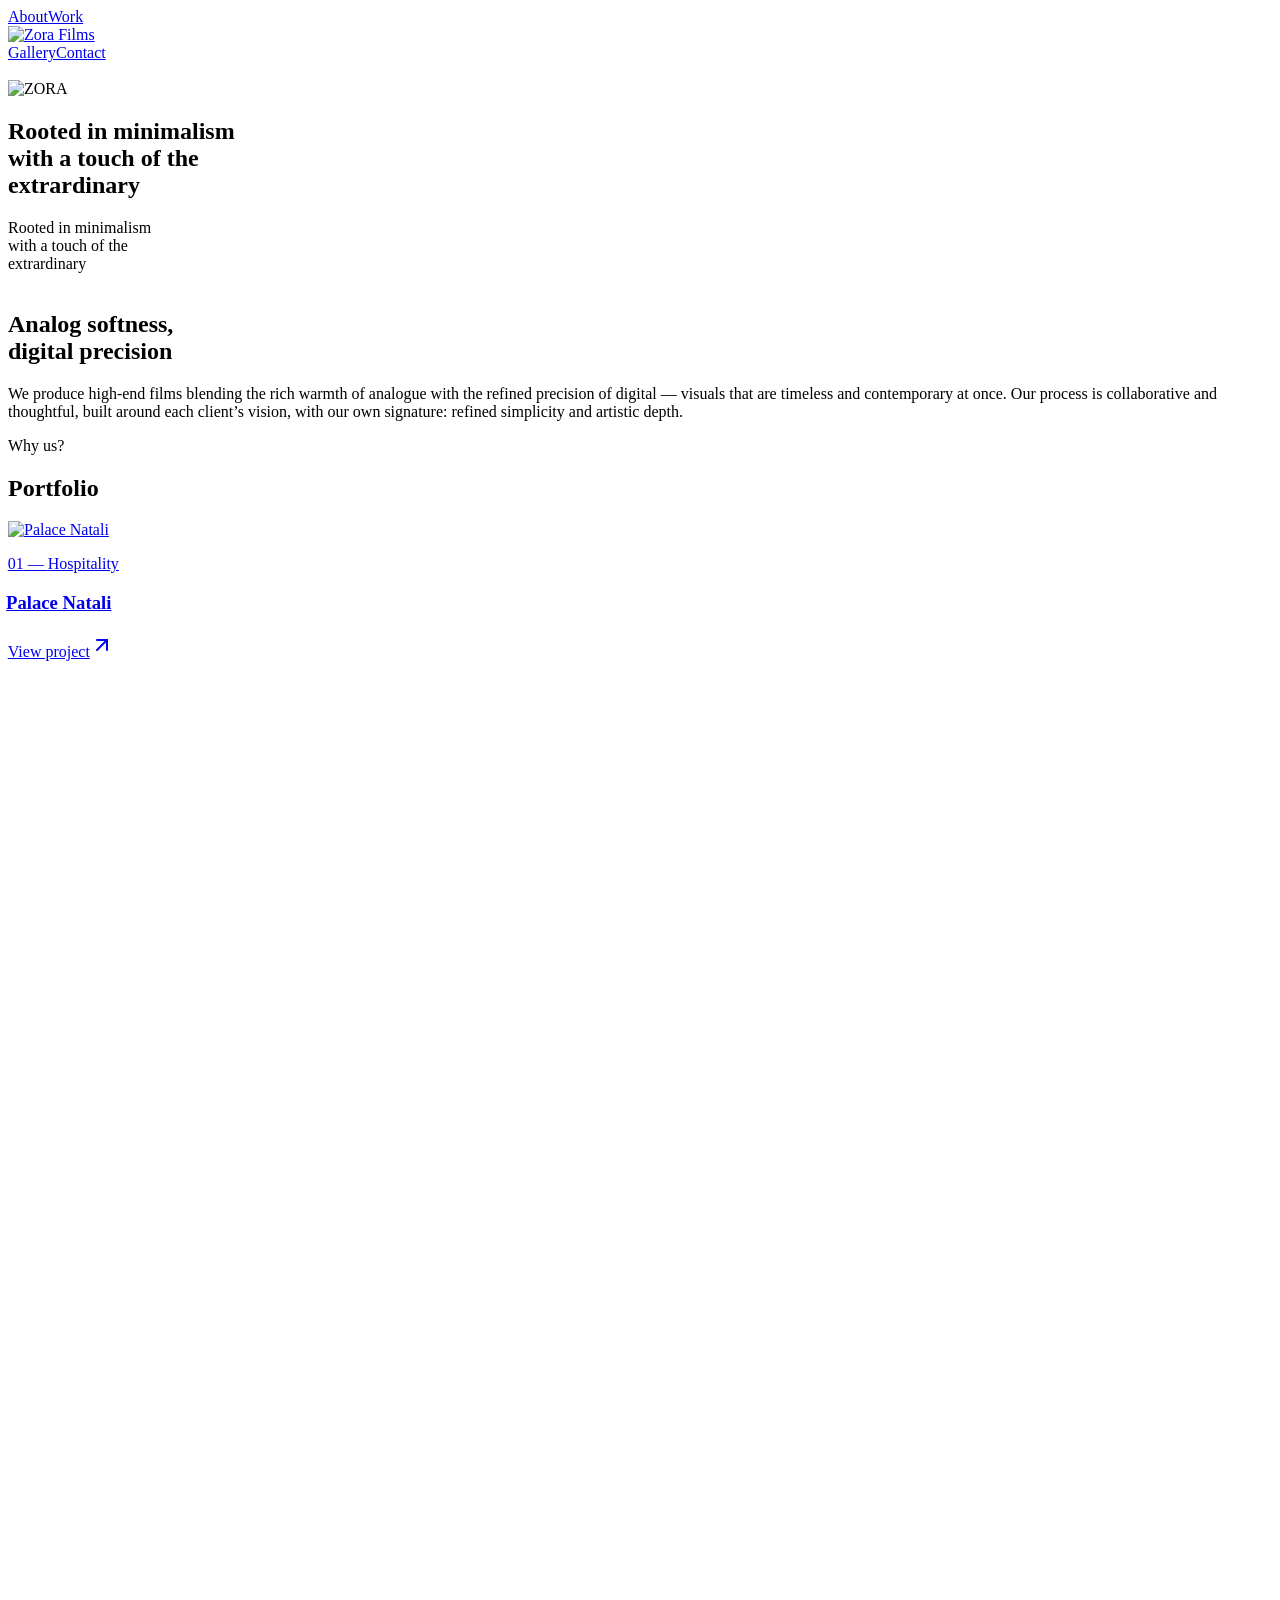
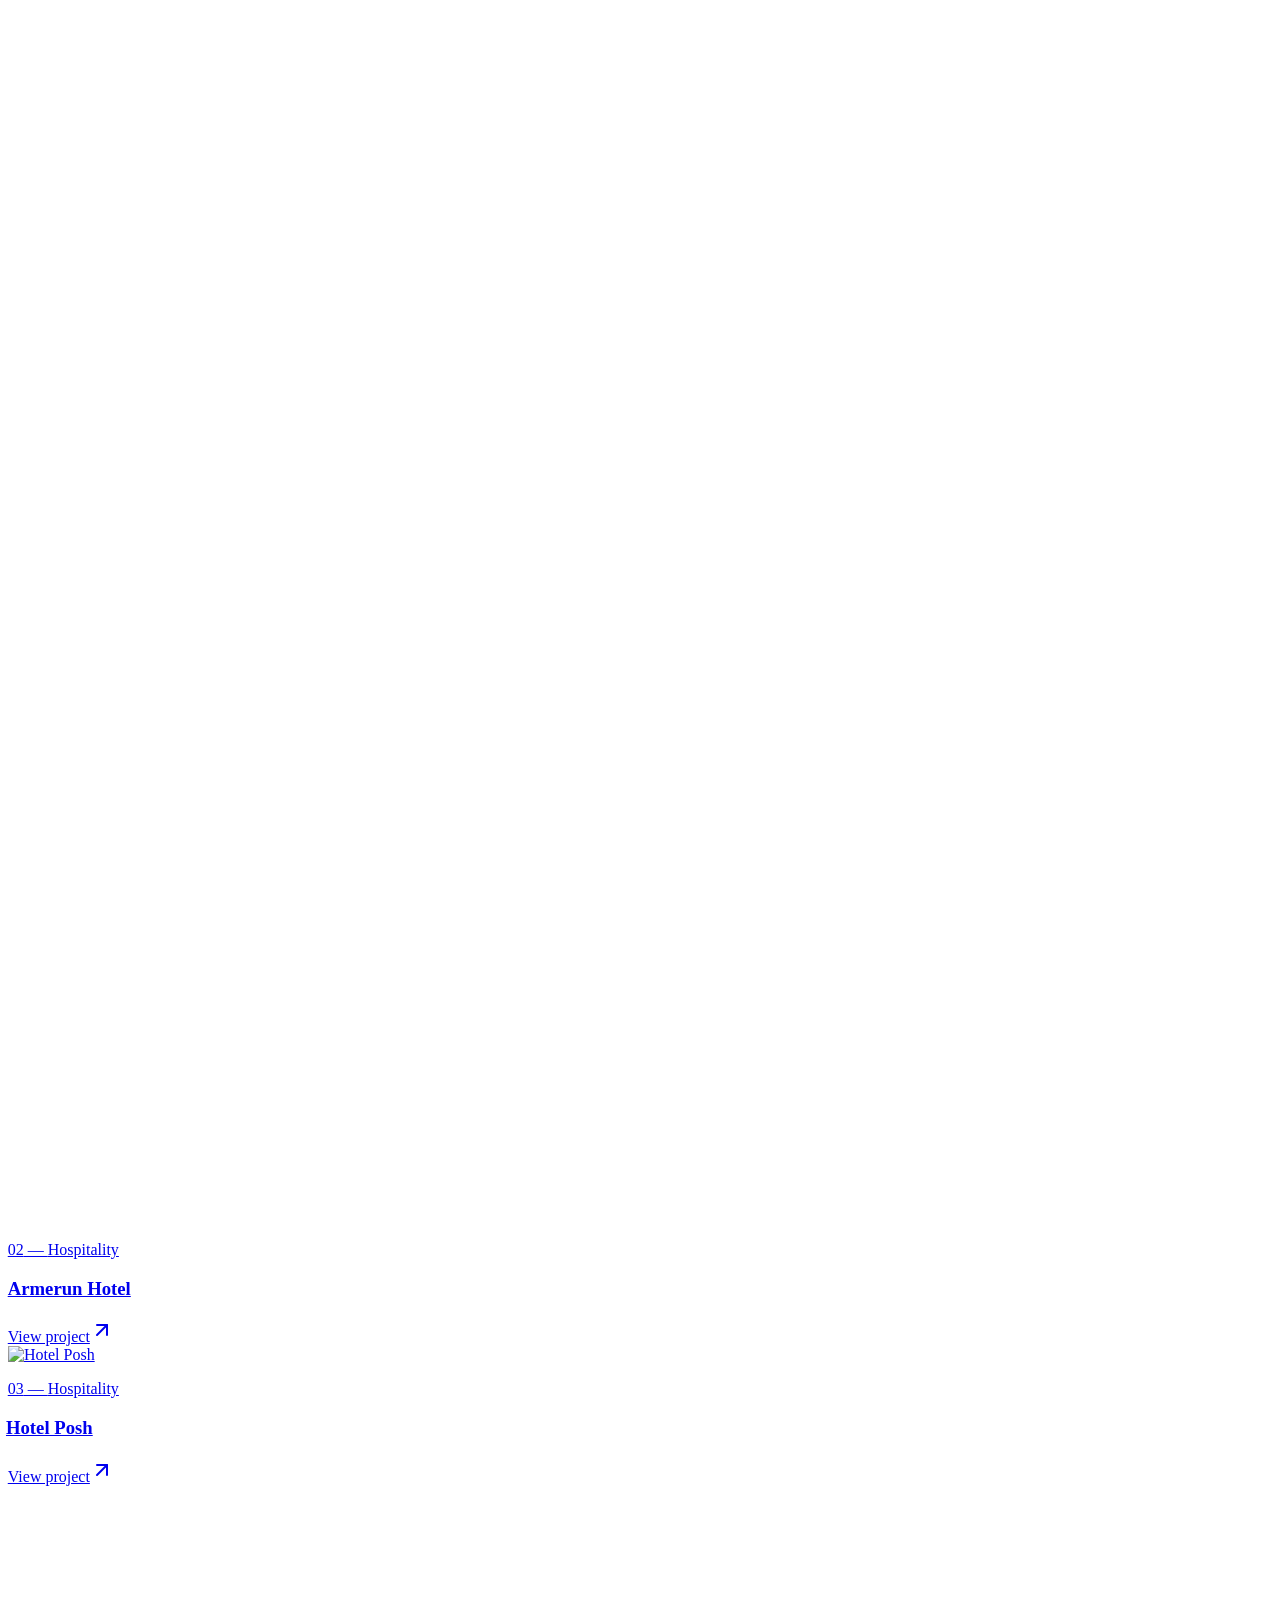
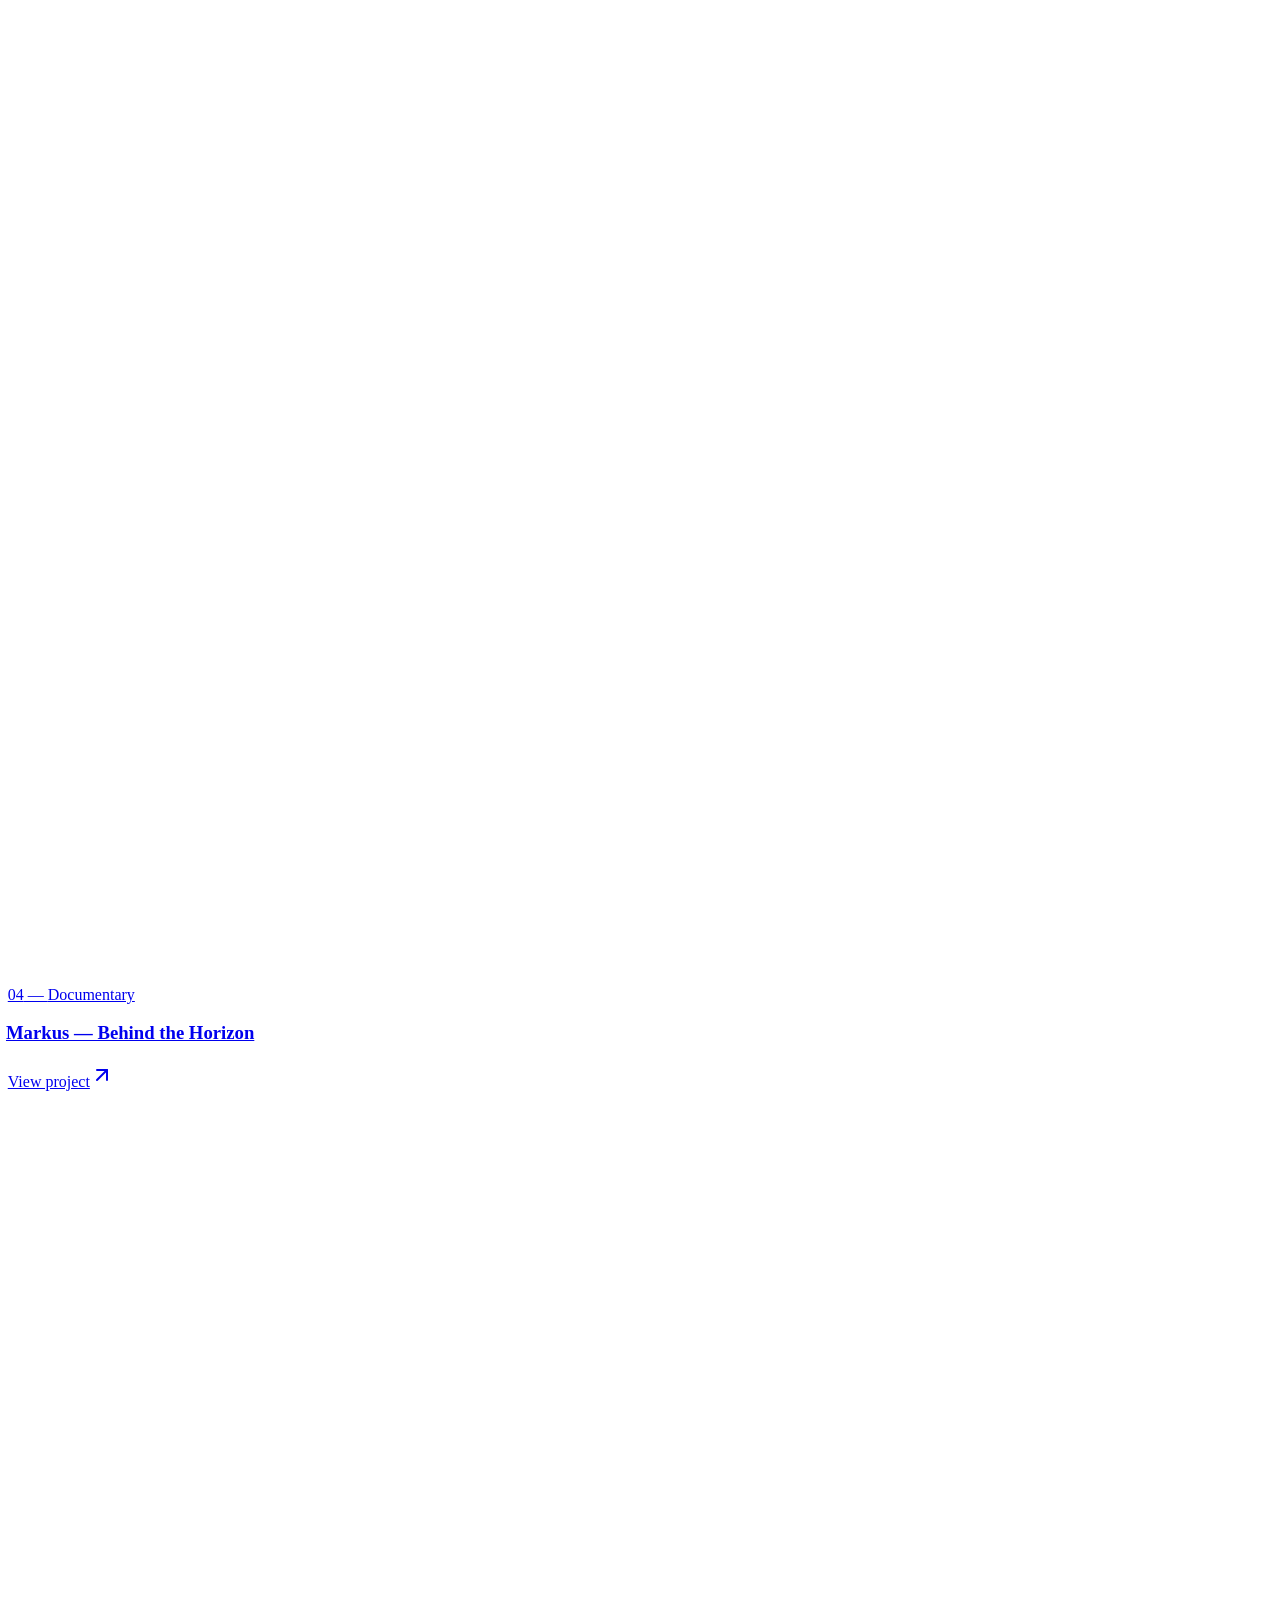
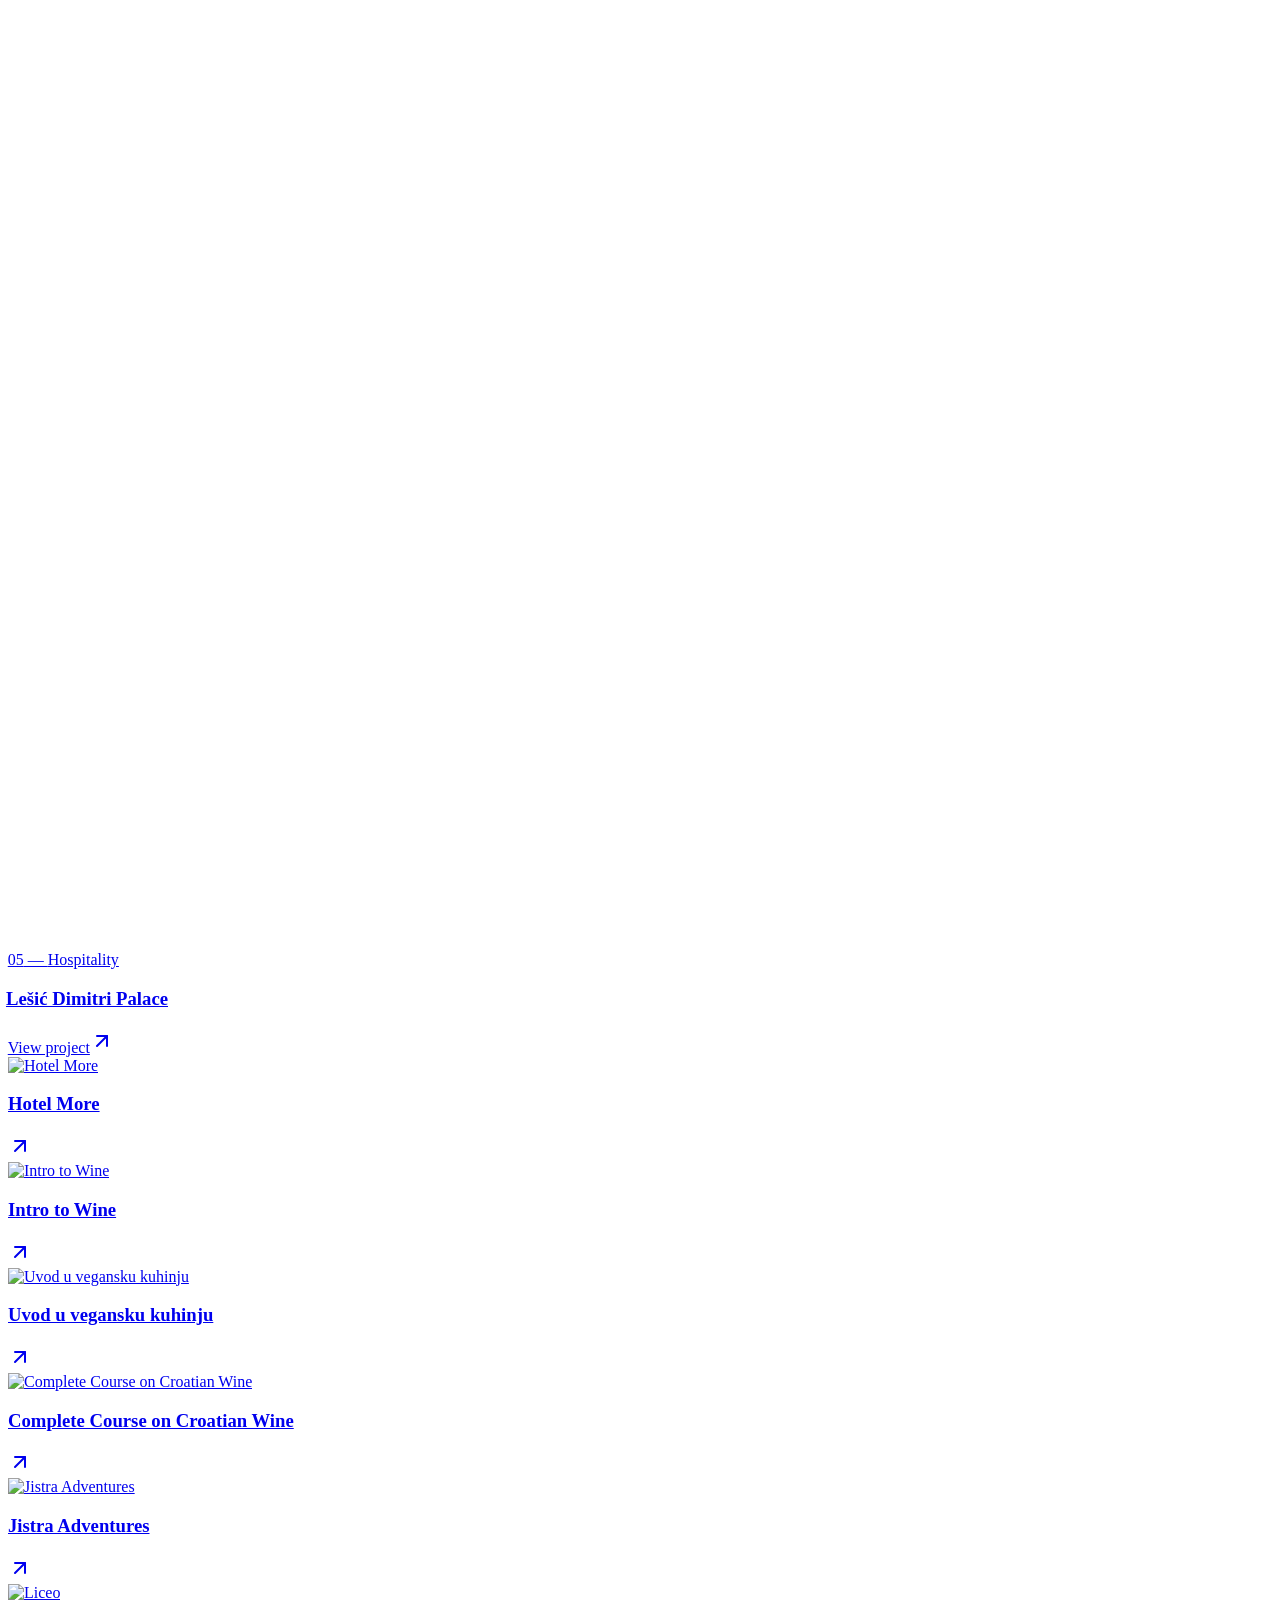
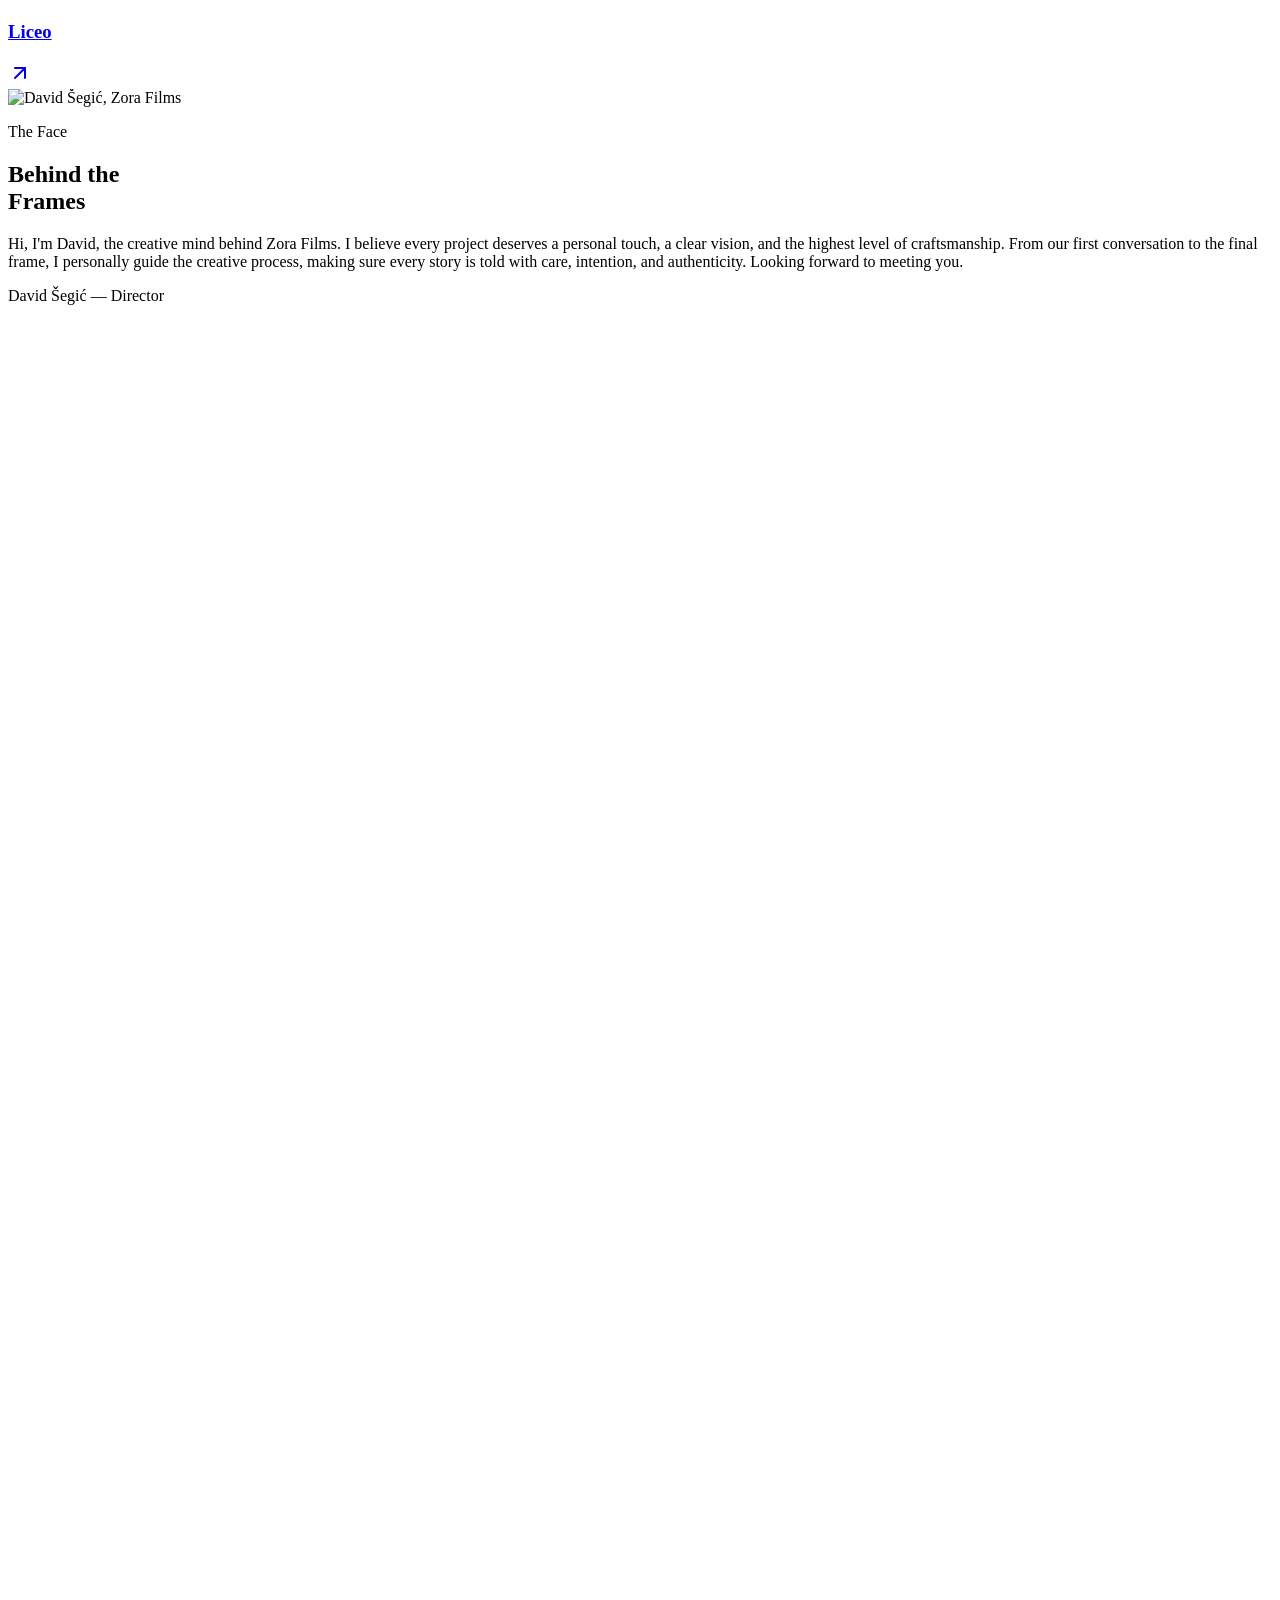
==== public/index.html @ 8804770e "MAIN" ====
<!DOCTYPE html><html lang="en"><head><meta charSet="utf-8"/><meta name="viewport" content="width=device-width, initial-scale=1"/><link rel="preload" as="image" href="/__l5e/assets-v1/043a28cd-4c72-42e9-9d73-1227f06fe8d5/zora-header-white.png"/><link rel="preload" as="image" href="/__l5e/assets-v1/429a0e44-cd0d-4f5f-a1b0-f53f8fec934a/zora_logo.png"/><link rel="preload" as="image" href="/__l5e/assets-v1/d5f3be77-84b1-49bc-a140-047409dc03a3/zora-watercolor-organic.png"/><link rel="preload" as="image" href="/__l5e/assets-v1/b4ca124b-dca1-4c44-96a6-bed1b2c7dffc/zora-full-sign-color.png"/><link rel="preload" as="image" href="/__l5e/assets-v1/1b7b2678-19f3-49d9-bbd4-470418a08f8d/zora-full-sign-black.png"/><link rel="preload" as="image" href="/__l5e/assets-v1/0b4d0078-1e69-4b12-aa4b-9fe11e3af1f7/zora-footer-logotype.png"/><link rel="stylesheet" href="/assets/zora-fonts-9325a51c7449a1f8.css" data-precedence="default"/><link rel="stylesheet" href="/assets/styles-DUf7Tyvo.css" data-precedence="default"/><title>Zora Films — Analog softness, digital precision</title><meta name="author" content="Zora Films"/><meta name="description" content="Author-led film production for hotels, brands and unique visions. Refined simplicity and artistic depth."/><meta property="og:title" content="Zora Films — Author-led film production"/><meta property="og:description" content="High-end films blending analogue warmth with digital precision."/><meta property="og:type" content="website"/><meta name="twitter:card" content="summary_large_image"/><link rel="modulepreload" href="/assets/index-DnWo84uR.js"/><link rel="modulepreload" href="/assets/routes-DuSrpqY9.js"/><link rel="modulepreload" href="/assets/button-BvkbmrgG.js"/><link rel="modulepreload" href="/assets/zora-watercolor-organic.png.asset-D_wmpNnC.js"/><link rel="modulepreload" href="/assets/optical-align-DhByIEUb.js"/><link rel="icon" href="/favicon.png" type="image/png"/><style id="zora-mobile-gallery-visibility">@media (max-width: 767px) {.site-header .header-nav a[href="/#gallery"] { display: block !important; visibility: visible !important; }}</style></head><body><!--$--><div class="first-build-page" style="--water-url:url(/__l5e/assets-v1/d5f3be77-84b1-49bc-a140-047409dc03a3/zora-watercolor-organic.png);--paper-url:url(/assets/cotton-paper-BUVxKyEt.jpg)"><header class="site-header header-clear "><nav class="header-nav"><div class="flex gap-5 md:gap-10"><a href="/#about" class="nav-label">About</a><a href="/#work" class="nav-label">Work</a></div><a aria-label="Zora Films home" class="justify-self-center active" href="/" data-status="active" aria-current="page"><img src="/__l5e/assets-v1/043a28cd-4c72-42e9-9d73-1227f06fe8d5/zora-header-white.png" alt="Zora Films" class="header-symbol"/></a><div class="flex justify-end gap-5 md:gap-10"><a href="/#gallery" class="nav-label">Gallery</a><a class="nav-label" href="/contact">Contact</a></div></nav></header><section class="showreel"><picture aria-hidden="true"><source media="(max-width: 767px)" srcSet="/__l5e/assets-v1/efc76c9b-03a4-467c-9652-3067902ce9ec/zora-showreel-mobile-poster.jpg"/><img src="/__l5e/assets-v1/2600952f-b972-4dc1-ab91-aef1c957e019/zora-showreel-poster.jpg" alt="" class="showreel-poster" fetchPriority="high"/></picture><div class="showreel-content fade-ui opacity-100"><img src="/__l5e/assets-v1/429a0e44-cd0d-4f5f-a1b0-f53f8fec934a/zora_logo.png" alt="ZORA" decoding="async"/></div></section><section class="statement"><div class="statement-copy"><h1 class="statement-title" aria-label="Rooted in minimalism with a touch of the extraordinary"><span>Rooted in minimalism</span><br/><span>with a touch of the</span><br/><span class="extraordinary">extra<span class="logo-letter" aria-hidden="true"><span class="statement-burst"><img src="/__l5e/assets-v1/d5f3be77-84b1-49bc-a140-047409dc03a3/zora-watercolor-organic.png" alt=""/></span><img class="logo-empty" src="/__l5e/assets-v1/043a28cd-4c72-42e9-9d73-1227f06fe8d5/zora-header-white.png" alt=""/><img class="logo-filled" src="/__l5e/assets-v1/b4ca124b-dca1-4c44-96a6-bed1b2c7dffc/zora-full-sign-color.png" alt=""/></span>rdinary</span></h1><div class="statement-title statement-light" aria-hidden="true"><span>Rooted in minimalism</span><br/><span>with a touch of the</span><br/><span class="extraordinary">extra<span class="logo-letter" aria-hidden="true"><span class="statement-burst"><img src="/__l5e/assets-v1/d5f3be77-84b1-49bc-a140-047409dc03a3/zora-watercolor-organic.png" alt=""/></span><img class="logo-empty" src="/__l5e/assets-v1/043a28cd-4c72-42e9-9d73-1227f06fe8d5/zora-header-white.png" alt=""/><img class="logo-filled" src="/__l5e/assets-v1/b4ca124b-dca1-4c44-96a6-bed1b2c7dffc/zora-full-sign-color.png" alt=""/></span>rdinary</span></div></div></section><section id="about" class="intro-section" data-water-section="true" data-wipe-up="true"><div class="intro-splatter-layer" aria-hidden="true"><img class="intro-portfolio-splatter" src="/__l5e/assets-v1/d5f3be77-84b1-49bc-a140-047409dc03a3/zora-watercolor-organic.png" alt=""/></div><div class="section-shell intro section-space"><div data-visible="false" class="reveal " style="transition-delay:0ms"><h2 class="section-title water-text" data-water-text="true">Analog softness,<br/>digital precision</h2></div><div data-visible="false" class="reveal " style="transition-delay:100ms"><p class="prose-zora water-text" data-water-text="true">We produce high-end films blending the rich warmth of analogue with the refined precision of digital — visuals that are timeless and contemporary at once. Our process is collaborative and thoughtful, built around each client’s vision, with our own signature: refined simplicity and artistic depth.</p></div></div></section><section id="work" class="section-shell section-space"><div data-visible="false" class="reveal mb-24 text-center" style="transition-delay:0ms"><div class="title-pair"><p class="title-pair-small">Why us?</p><h2 class="title-pair-large">Portfolio</h2></div></div><div class="featured-work"><div data-visible="false" class="reveal " style="transition-delay:0ms"><a class="featured-project group " href="/work/palace-natali"><div class="work-image"><img alt="Palace Natali" loading="lazy" src="/__l5e/assets-v1/b387fcca-a379-4a08-b367-2b39bf411ffd/cover-natali.jpg" decoding="async"/></div><div class="featured-caption"><p class="eyebrow" style="margin-left:-0.016em">01<!-- --> — <!-- -->Hospitality</p><h3 class="display mt-4 project-title" style="margin-left:-0.109em">Palace Natali</h3><span class="eyebrow mt-6 inline-flex items-center gap-3" style="margin-left:-0.016em">View project<svg xmlns="http://www.w3.org/2000/svg" width="24" height="24" viewBox="0 0 24 24" fill="none" stroke="currentColor" stroke-width="2" stroke-linecap="round" stroke-linejoin="round" class="lucide lucide-arrow-up-right h-4 w-4" aria-hidden="true"><path d="M7 7h10v10"></path><path d="M7 17 17 7"></path></svg></span></div></a></div><div data-visible="false" class="reveal " style="transition-delay:0ms"><a class="featured-project group featured-project-reverse" href="/work/armerun"><div class="work-image"><img alt="Armerun Hotel" loading="lazy" src="/__l5e/assets-v1/1cc4d6b3-b0eb-45bc-b8f2-2022986530f1/armerun-thumb.jpg" srcSet="/__l5e/assets-v1/e4dce9fc-7d58-4724-b530-c06661a18c85/armerun-thumb-640.webp 640w, /__l5e/assets-v1/299a5e42-2daf-4526-967f-cf7df6f4fb70/armerun-thumb-1280.webp 1280w, /__l5e/assets-v1/1cc4d6b3-b0eb-45bc-b8f2-2022986530f1/armerun-thumb.jpg 3840w" sizes="(max-width: 767px) calc(100vw - 48px), (max-width: 1500px) 62vw, 870px" width="3840" height="2160" decoding="async"/></div><div class="featured-caption"><p class="eyebrow" style="margin-left:-0.016em">02<!-- --> — <!-- -->Hospitality</p><h3 class="display mt-4 project-title" style="margin-left:-0.016em">Armerun Hotel</h3><span class="eyebrow mt-6 inline-flex items-center gap-3" style="margin-left:-0.016em">View project<svg xmlns="http://www.w3.org/2000/svg" width="24" height="24" viewBox="0 0 24 24" fill="none" stroke="currentColor" stroke-width="2" stroke-linecap="round" stroke-linejoin="round" class="lucide lucide-arrow-up-right h-4 w-4" aria-hidden="true"><path d="M7 7h10v10"></path><path d="M7 17 17 7"></path></svg></span></div></a></div><div data-visible="false" class="reveal " style="transition-delay:0ms"><a class="featured-project group " href="/work/hotel-posh"><div class="work-image"><img alt="Hotel Posh" loading="lazy" src="/__l5e/assets-v1/728d92a5-6208-4b9a-a335-fe17fc0fcaec/cover-posh.jpg" decoding="async"/></div><div class="featured-caption"><p class="eyebrow" style="margin-left:-0.016em">03<!-- --> — <!-- -->Hospitality</p><h3 class="display mt-4 project-title" style="margin-left:-0.109em">Hotel Posh</h3><span class="eyebrow mt-6 inline-flex items-center gap-3" style="margin-left:-0.016em">View project<svg xmlns="http://www.w3.org/2000/svg" width="24" height="24" viewBox="0 0 24 24" fill="none" stroke="currentColor" stroke-width="2" stroke-linecap="round" stroke-linejoin="round" class="lucide lucide-arrow-up-right h-4 w-4" aria-hidden="true"><path d="M7 7h10v10"></path><path d="M7 17 17 7"></path></svg></span></div></a></div><div data-visible="false" class="reveal " style="transition-delay:0ms"><a class="featured-project group featured-project-reverse" href="/work/markus-behind-the-horizon"><div class="work-image"><img alt="Markus — Behind the Horizon" loading="lazy" src="/__l5e/assets-v1/fdf5b8c7-65d6-4c8d-9264-3f5e69af89fe/cover-markus.jpg" srcSet="/__l5e/assets-v1/2af76234-0e44-4d01-a24a-daed9f02da7b/cover-markus-640.webp 640w, /__l5e/assets-v1/fdf5b8c7-65d6-4c8d-9264-3f5e69af89fe/cover-markus.jpg 1920w" sizes="(max-width: 767px) calc(100vw - 48px), (max-width: 1500px) 62vw, 870px" width="1920" height="1080" decoding="async"/></div><div class="featured-caption"><p class="eyebrow" style="margin-left:-0.016em">04<!-- --> — <!-- -->Documentary</p><h3 class="display mt-4 project-title" style="margin-left:-0.109em">Markus — Behind the Horizon</h3><span class="eyebrow mt-6 inline-flex items-center gap-3" style="margin-left:-0.016em">View project<svg xmlns="http://www.w3.org/2000/svg" width="24" height="24" viewBox="0 0 24 24" fill="none" stroke="currentColor" stroke-width="2" stroke-linecap="round" stroke-linejoin="round" class="lucide lucide-arrow-up-right h-4 w-4" aria-hidden="true"><path d="M7 7h10v10"></path><path d="M7 17 17 7"></path></svg></span></div></a></div><div data-visible="false" class="reveal " style="transition-delay:0ms"><a class="featured-project group " href="/work/lesic-dimitri-palace"><div class="work-image"><img alt="Lešić Dimitri Palace" loading="lazy" src="/__l5e/assets-v1/067447d0-dc63-4c6f-81f6-013d8174eba2/ld-palace-thumb.jpg" srcSet="/__l5e/assets-v1/5dce8047-d11d-4dec-9cd6-ed68cdda4c6a/ld-palace-thumb-640.webp 640w, /__l5e/assets-v1/067447d0-dc63-4c6f-81f6-013d8174eba2/ld-palace-thumb.jpg 2560w" sizes="(max-width: 767px) calc(100vw - 48px), (max-width: 1500px) 62vw, 870px" width="2560" height="1440" decoding="async"/></div><div class="featured-caption"><p class="eyebrow" style="margin-left:-0.016em">05<!-- --> — <!-- -->Hospitality</p><h3 class="display mt-4 project-title" style="margin-left:-0.109em">Lešić Dimitri Palace</h3><span class="eyebrow mt-6 inline-flex items-center gap-3" style="margin-left:-0.016em">View project<svg xmlns="http://www.w3.org/2000/svg" width="24" height="24" viewBox="0 0 24 24" fill="none" stroke="currentColor" stroke-width="2" stroke-linecap="round" stroke-linejoin="round" class="lucide lucide-arrow-up-right h-4 w-4" aria-hidden="true"><path d="M7 7h10v10"></path><path d="M7 17 17 7"></path></svg></span></div></a></div></div><div class="remaining-work"><div class="film-carousel" role="region" tabindex="0" aria-label="Remaining films"><div class="film-track"><div class="work-slide"><a class="remaining-project" href="/work/hotel-more"><div class="work-image"><img alt="Hotel More" loading="lazy" src="/__l5e/assets-v1/46de3e6b-f15c-42de-ba0e-f14affb6cc58/cover-more.jpg" decoding="async"/></div><div class="work-caption"><h3 class="display">Hotel More</h3><svg xmlns="http://www.w3.org/2000/svg" width="24" height="24" viewBox="0 0 24 24" fill="none" stroke="currentColor" stroke-width="2" stroke-linecap="round" stroke-linejoin="round" class="lucide lucide-arrow-up-right h-4 w-4" aria-hidden="true"><path d="M7 7h10v10"></path><path d="M7 17 17 7"></path></svg></div></a></div><div class="work-slide"><a class="remaining-project" href="/work/intro-to-wine"><div class="work-image"><img alt="Intro to Wine" loading="lazy" src="/__l5e/assets-v1/70cbcfab-1ff3-4c7a-bd65-cc6a66d000a8/cover-intro-wine.jpg" decoding="async"/></div><div class="work-caption"><h3 class="display">Intro to Wine</h3><svg xmlns="http://www.w3.org/2000/svg" width="24" height="24" viewBox="0 0 24 24" fill="none" stroke="currentColor" stroke-width="2" stroke-linecap="round" stroke-linejoin="round" class="lucide lucide-arrow-up-right h-4 w-4" aria-hidden="true"><path d="M7 7h10v10"></path><path d="M7 17 17 7"></path></svg></div></a></div><div class="work-slide"><a class="remaining-project" href="/work/vegan-kitchen"><div class="work-image"><img alt="Uvod u vegansku kuhinju" loading="lazy" src="/__l5e/assets-v1/1258959a-a757-4cd9-a2d6-49d9dea20948/cover-vegan.jpg" srcSet="/__l5e/assets-v1/d398e90d-5169-4db9-be8d-39cd096801ee/cover-vegan-640.webp 640w, /__l5e/assets-v1/1258959a-a757-4cd9-a2d6-49d9dea20948/cover-vegan.jpg 1920w" sizes="(max-width: 767px) 82vw, (max-width: 1500px) 31vw, 460px" width="1920" height="1080" decoding="async"/></div><div class="work-caption"><h3 class="display">Uvod u vegansku kuhinju</h3><svg xmlns="http://www.w3.org/2000/svg" width="24" height="24" viewBox="0 0 24 24" fill="none" stroke="currentColor" stroke-width="2" stroke-linecap="round" stroke-linejoin="round" class="lucide lucide-arrow-up-right h-4 w-4" aria-hidden="true"><path d="M7 7h10v10"></path><path d="M7 17 17 7"></path></svg></div></a></div><div class="work-slide"><a class="remaining-project" href="/work/croatian-wine"><div class="work-image"><img alt="Complete Course on Croatian Wine" loading="lazy" src="/__l5e/assets-v1/95ac1af5-e624-4cb0-9418-108d2dd94df0/cover-croatian-wine.jpg" decoding="async"/></div><div class="work-caption"><h3 class="display">Complete Course on Croatian Wine</h3><svg xmlns="http://www.w3.org/2000/svg" width="24" height="24" viewBox="0 0 24 24" fill="none" stroke="currentColor" stroke-width="2" stroke-linecap="round" stroke-linejoin="round" class="lucide lucide-arrow-up-right h-4 w-4" aria-hidden="true"><path d="M7 7h10v10"></path><path d="M7 17 17 7"></path></svg></div></a></div><div class="work-slide"><a class="remaining-project" href="/work/jistra-adventures"><div class="work-image"><img alt="Jistra Adventures" loading="lazy" src="/__l5e/assets-v1/47a23c2c-3368-4e97-9384-7cc193b06402/cover-jistra.jpg" decoding="async"/></div><div class="work-caption"><h3 class="display">Jistra Adventures</h3><svg xmlns="http://www.w3.org/2000/svg" width="24" height="24" viewBox="0 0 24 24" fill="none" stroke="currentColor" stroke-width="2" stroke-linecap="round" stroke-linejoin="round" class="lucide lucide-arrow-up-right h-4 w-4" aria-hidden="true"><path d="M7 7h10v10"></path><path d="M7 17 17 7"></path></svg></div></a></div><div class="work-slide"><a class="remaining-project" href="/work/liceo"><div class="work-image"><img alt="Liceo" loading="lazy" src="/__l5e/assets-v1/ec530a08-8698-4aa8-a055-38944abbd037/cover-liceo.jpg" srcSet="/__l5e/assets-v1/3a289c61-d6e9-49f3-ba3a-119a8408e5c6/cover-liceo-640.webp 640w, /__l5e/assets-v1/ec530a08-8698-4aa8-a055-38944abbd037/cover-liceo.jpg 3840w" sizes="(max-width: 767px) 82vw, (max-width: 1500px) 31vw, 460px" width="3840" height="2160" decoding="async"/></div><div class="work-caption"><h3 class="display">Liceo</h3><svg xmlns="http://www.w3.org/2000/svg" width="24" height="24" viewBox="0 0 24 24" fill="none" stroke="currentColor" stroke-width="2" stroke-linecap="round" stroke-linejoin="round" class="lucide lucide-arrow-up-right h-4 w-4" aria-hidden="true"><path d="M7 7h10v10"></path><path d="M7 17 17 7"></path></svg></div></a></div></div></div></div></section><section id="team" class="section-shell team section-space"><div data-visible="false" class="reveal " style="transition-delay:0ms"><div class="team-photo-crop"><img alt="David Šegić, Zora Films" class="team-photo" loading="lazy" src="/__l5e/assets-v1/bcedef21-09ef-4280-b01b-ca425b43ff06/david-segic-profile.jpg" decoding="async"/></div></div><div data-visible="false" class="reveal " style="transition-delay:0ms"><div class="title-pair team-title-pair team-face-pair"><p class="title-pair-small">The Face</p><h2 class="title-pair-large">Behind the<br/>Frames</h2></div><p class="prose-zora">Hi, I&#x27;m David, the creative mind behind Zora Films. I believe every project deserves a personal touch, a clear vision, and the highest level of craftsmanship. From our first conversation to the final frame, I personally guide the creative process, making sure every story is told with care, intention, and authenticity. Looking forward to meeting you.</p><p class="eyebrow team-signature">David Šegić — Director</p></div></section><section id="gallery" class="gallery-section"><div class="mobile-clip-gallery"><div class="mosaic clip-mosaic"><div class="mosaic-cell"><video poster="/__l5e/assets-v1/ac163cd5-e7ec-464d-abb0-d924ad6a49cb/gallery-night-picnic.jpg" aria-label="night picnic" autoPlay="" muted="" loop="" playsInline="" preload="none" width="1280" height="720"></video></div><div class="mosaic-cell"><video poster="/__l5e/assets-v1/67432d0c-84f0-4dbf-9de8-a59614f3ea55/gallery-wine-bottle.jpg" aria-label="wine bottle" autoPlay="" muted="" loop="" playsInline="" preload="none" width="1280" height="720"></video></div><div class="mosaic-cell"><video poster="/__l5e/assets-v1/f8581bc7-af13-4962-b9eb-42e934374013/gallery-bar-pour.jpg" aria-label="bar pour" autoPlay="" muted="" loop="" playsInline="" preload="none" width="1280" height="720"></video></div><div class="mosaic-cell"><video poster="/__l5e/assets-v1/8082dd62-d868-44ff-9d7b-bc5fd32ef941/gallery-curtains.jpg" aria-label="curtains" autoPlay="" muted="" loop="" playsInline="" preload="none" width="1280" height="720"></video></div><div class="mosaic-cell"><video poster="/__l5e/assets-v1/e37185f7-a942-4364-b9ea-3d0c0378d9b0/gallery-bed-rest.jpg" aria-label="bed rest" autoPlay="" muted="" loop="" playsInline="" preload="none" width="1280" height="720"></video></div><div class="mosaic-cell"><video poster="/__l5e/assets-v1/336b7b8e-cfb4-4675-89e4-d079ed08ab05/gallery-posh-terrace.jpg" aria-label="posh terrace" autoPlay="" muted="" loop="" playsInline="" preload="none" width="1280" height="720"></video></div><div class="mosaic-cell"><video poster="/__l5e/assets-v1/c39c965d-77a8-4987-8ab1-b6ddbcc47c48/gallery-breakfast.jpg" aria-label="breakfast" autoPlay="" muted="" loop="" playsInline="" preload="none" width="1280" height="720"></video></div><div class="mosaic-cell"><video poster="/__l5e/assets-v1/6dda1c78-cdbd-41ae-81f4-cb7972623c2d/gallery-aerial-boat.jpg" aria-label="aerial boat" autoPlay="" muted="" loop="" playsInline="" preload="none" width="1280" height="720"></video></div></div></div><div class="desktop-editorial-gallery section-shell"><div class="editorial-photo-lead"><figure><video poster="/__l5e/assets-v1/ac163cd5-e7ec-464d-abb0-d924ad6a49cb/gallery-night-picnic.jpg" aria-label="night picnic" autoPlay="" muted="" loop="" playsInline="" preload="none" width="1280" height="720"></video></figure><div><figure><video poster="/__l5e/assets-v1/67432d0c-84f0-4dbf-9de8-a59614f3ea55/gallery-wine-bottle.jpg" aria-label="wine bottle" autoPlay="" muted="" loop="" playsInline="" preload="none" width="1280" height="720"></video></figure><figure><video poster="/__l5e/assets-v1/f8581bc7-af13-4962-b9eb-42e934374013/gallery-bar-pour.jpg" aria-label="bar pour" autoPlay="" muted="" loop="" playsInline="" preload="none" width="1280" height="720"></video></figure></div></div><div class="editorial-photo-row"><figure><video poster="/__l5e/assets-v1/8082dd62-d868-44ff-9d7b-bc5fd32ef941/gallery-curtains.jpg" aria-label="curtains" autoPlay="" muted="" loop="" playsInline="" preload="none" width="1280" height="720"></video></figure><figure><video poster="/__l5e/assets-v1/e37185f7-a942-4364-b9ea-3d0c0378d9b0/gallery-bed-rest.jpg" aria-label="bed rest" autoPlay="" muted="" loop="" playsInline="" preload="none" width="1280" height="720"></video></figure><figure><video poster="/__l5e/assets-v1/336b7b8e-cfb4-4675-89e4-d079ed08ab05/gallery-posh-terrace.jpg" aria-label="posh terrace" autoPlay="" muted="" loop="" playsInline="" preload="none" width="1280" height="720"></video></figure></div><div class="editorial-photo-row"><figure><video poster="/__l5e/assets-v1/c39c965d-77a8-4987-8ab1-b6ddbcc47c48/gallery-breakfast.jpg" aria-label="breakfast" autoPlay="" muted="" loop="" playsInline="" preload="none" width="1280" height="720"></video></figure><figure><video poster="/__l5e/assets-v1/6dda1c78-cdbd-41ae-81f4-cb7972623c2d/gallery-aerial-boat.jpg" aria-label="aerial boat" autoPlay="" muted="" loop="" playsInline="" preload="none" width="1280" height="720"></video></figure></div></div></section><section class="section-shell section-space service-section"><div class="title-pair mb-16"><p class="title-pair-small">This is</p><h2 class="title-pair-large">What we do</h2></div><div class="services"><div data-visible="false" class="reveal service" style="transition-delay:0ms"><div class="service-art service-art-tvc" aria-hidden="true"><svg class="service-icon" viewBox="0 0 24 24" fill="none" stroke="currentColor" stroke-width="1.4" stroke-linecap="round" stroke-linejoin="round" aria-hidden="true"><path d="M6 3v8m12-8v8M6 4h12v5H6M4 11v4h16v-4M6 15l12 6m0-6L6 21"></path></svg></div><h3 class="display text-xl mb-6">TVC</h3><p class="prose-zora">Cinematic, story-driven ads that leave a lasting impact.</p></div><div data-visible="false" class="reveal service" style="transition-delay:0ms"><div class="service-art service-art-promotional" aria-hidden="true"><svg xmlns="http://www.w3.org/2000/svg" width="24" height="24" viewBox="0 0 24 24" fill="none" stroke="currentColor" stroke-width="1.4" stroke-linecap="round" stroke-linejoin="round" class="lucide lucide-camera service-icon" aria-hidden="true"><path d="M13.997 4a2 2 0 0 1 1.76 1.05l.486.9A2 2 0 0 0 18.003 7H20a2 2 0 0 1 2 2v9a2 2 0 0 1-2 2H4a2 2 0 0 1-2-2V9a2 2 0 0 1 2-2h1.997a2 2 0 0 0 1.759-1.048l.489-.904A2 2 0 0 1 10.004 4z"></path><circle cx="12" cy="13" r="3"></circle></svg></div><h3 class="display text-xl mb-6">Promotional</h3><p class="prose-zora">Stylish, atmospheric visuals that show your space or brand in its best light.</p></div><div data-visible="false" class="reveal service" style="transition-delay:0ms"><div class="service-art service-art-corporate" aria-hidden="true"><svg xmlns="http://www.w3.org/2000/svg" width="24" height="24" viewBox="0 0 24 24" fill="none" stroke="currentColor" stroke-width="1.4" stroke-linecap="round" stroke-linejoin="round" class="lucide lucide-glasses service-icon" aria-hidden="true"><circle cx="6" cy="15" r="4"></circle><circle cx="18" cy="15" r="4"></circle><path d="M14 15a2 2 0 0 0-2-2 2 2 0 0 0-2 2"></path><path d="M2.5 13 5 7c.7-1.3 1.4-2 3-2"></path><path d="M21.5 13 19 7c-.7-1.3-1.5-2-3-2"></path></svg></div><h3 class="display text-xl mb-6">Corporate</h3><p class="prose-zora">A deep dive into your brand, revealing its essence and story with authenticity.</p></div><div data-visible="false" class="reveal service" style="transition-delay:0ms"><div class="service-art service-art-custom" aria-hidden="true"><span class="service-icon service-sign custom-sign-water" data-water-fill="true"><img class="custom-sign-burst" src="/__l5e/assets-v1/d5f3be77-84b1-49bc-a140-047409dc03a3/zora-watercolor-organic.png" alt=""/><span class="custom-sign-layers"><img class="custom-sign-outline" src="/__l5e/assets-v1/1b7b2678-19f3-49d9-bbd4-470418a08f8d/zora-full-sign-black.png" alt=""/><img class="custom-sign-fill" src="/__l5e/assets-v1/b4ca124b-dca1-4c44-96a6-bed1b2c7dffc/zora-full-sign-color.png" alt=""/></span></span></div><h3 class="display text-xl mb-6">Custom</h3><p class="prose-zora">Unbounded creativity for unique visions — whatever you imagine, we bring to life.</p></div></div></section><section class="client-grid-section" aria-label="Trusted by"><div class="client-logo-rows"><div class="film-carousel" role="region" tabindex="0" aria-label="Client logos — row 1"><div class="film-track"><div class="client-slide" style="--client-logo-height:40px"><img src="/__l5e/assets-v1/03456448-f838-4374-a9dd-c2caeafe32d3/client-logo-natali.png" alt="Palace Natali" loading="lazy"/></div><div class="client-slide" style="--client-logo-height:44px"><img src="/__l5e/assets-v1/aeae468b-5713-45e7-bd06-7dfb48ad1fa1/client-logo-armerun.png" alt="Armerun Hotel Collection" loading="lazy"/></div><div class="client-slide" style="--client-logo-height:54px"><img src="/__l5e/assets-v1/2caa2a8c-0b40-4bd5-a06a-7d594f8ea147/client-logo-posh.png" alt="Posh All Suites Hotel" loading="lazy"/></div><div class="client-slide" style="--client-logo-height:62px"><img src="/__l5e/assets-v1/9e8d513c-bdc4-458b-b3b4-82806c54245c/client-logo-ldpalace.png" alt="Lešić Dimitri Palace" loading="lazy"/></div><div class="client-slide" style="--client-logo-height:46px"><img src="/__l5e/assets-v1/98877f2b-bf45-4598-9ba1-1bb2a09d6f0a/client-logo-more.png" alt="Hotel More" loading="lazy"/></div><div class="client-slide" style="--client-logo-height:40px"><img src="/__l5e/assets-v1/03456448-f838-4374-a9dd-c2caeafe32d3/client-logo-natali.png" alt="Palace Natali" loading="lazy"/></div><div class="client-slide" style="--client-logo-height:44px"><img src="/__l5e/assets-v1/aeae468b-5713-45e7-bd06-7dfb48ad1fa1/client-logo-armerun.png" alt="Armerun Hotel Collection" loading="lazy"/></div><div class="client-slide" style="--client-logo-height:54px"><img src="/__l5e/assets-v1/2caa2a8c-0b40-4bd5-a06a-7d594f8ea147/client-logo-posh.png" alt="Posh All Suites Hotel" loading="lazy"/></div><div class="client-slide" style="--client-logo-height:62px"><img src="/__l5e/assets-v1/9e8d513c-bdc4-458b-b3b4-82806c54245c/client-logo-ldpalace.png" alt="Lešić Dimitri Palace" loading="lazy"/></div><div class="client-slide" style="--client-logo-height:46px"><img src="/__l5e/assets-v1/98877f2b-bf45-4598-9ba1-1bb2a09d6f0a/client-logo-more.png" alt="Hotel More" loading="lazy"/></div><div class="client-slide" style="--client-logo-height:40px"><img src="/__l5e/assets-v1/03456448-f838-4374-a9dd-c2caeafe32d3/client-logo-natali.png" alt="Palace Natali" loading="lazy"/></div><div class="client-slide" style="--client-logo-height:44px"><img src="/__l5e/assets-v1/aeae468b-5713-45e7-bd06-7dfb48ad1fa1/client-logo-armerun.png" alt="Armerun Hotel Collection" loading="lazy"/></div><div class="client-slide" style="--client-logo-height:54px"><img src="/__l5e/assets-v1/2caa2a8c-0b40-4bd5-a06a-7d594f8ea147/client-logo-posh.png" alt="Posh All Suites Hotel" loading="lazy"/></div><div class="client-slide" style="--client-logo-height:62px"><img src="/__l5e/assets-v1/9e8d513c-bdc4-458b-b3b4-82806c54245c/client-logo-ldpalace.png" alt="Lešić Dimitri Palace" loading="lazy"/></div><div class="client-slide" style="--client-logo-height:46px"><img src="/__l5e/assets-v1/98877f2b-bf45-4598-9ba1-1bb2a09d6f0a/client-logo-more.png" alt="Hotel More" loading="lazy"/></div></div></div><div class="film-carousel" role="region" tabindex="0" aria-label="Client logos — row 2"><div class="film-track"><div class="client-slide" style="--client-logo-height:54px"><img src="/__l5e/assets-v1/9c533557-2f44-41a6-949f-5326c5102f0d/client-logo-markus.png" alt="Markus Fine Wines" loading="lazy"/></div><div class="client-slide" style="--client-logo-height:30px"><img src="/__l5e/assets-v1/f33318ac-5ec3-445a-96c6-f31982a70f4e/client-logo-bio.png" alt="bio&amp;bio" loading="lazy"/></div><div class="client-slide" style="--client-logo-height:46px"><img src="/__l5e/assets-v1/5fb27b2a-5294-4ff6-ade0-5439822dcc57/client-logo-hnk.png" alt="HNK Ivana pl. Zajca Rijeka" loading="lazy"/></div><div class="client-slide" style="--client-logo-height:22px"><img src="/__l5e/assets-v1/55e0f940-f9dc-4b1b-8a89-ecd1454986c8/client-logo-liceo.png" alt="Liceo di Fiume" loading="lazy"/></div><div class="client-slide" style="--client-logo-height:28px"><img src="/__l5e/assets-v1/1801f313-6827-4451-af3b-8ca64f422d91/client-logo-logbook.png" alt="LogBook" loading="lazy"/></div><div class="client-slide" style="--client-logo-height:54px"><img src="/__l5e/assets-v1/9c533557-2f44-41a6-949f-5326c5102f0d/client-logo-markus.png" alt="Markus Fine Wines" loading="lazy"/></div><div class="client-slide" style="--client-logo-height:30px"><img src="/__l5e/assets-v1/f33318ac-5ec3-445a-96c6-f31982a70f4e/client-logo-bio.png" alt="bio&amp;bio" loading="lazy"/></div><div class="client-slide" style="--client-logo-height:46px"><img src="/__l5e/assets-v1/5fb27b2a-5294-4ff6-ade0-5439822dcc57/client-logo-hnk.png" alt="HNK Ivana pl. Zajca Rijeka" loading="lazy"/></div><div class="client-slide" style="--client-logo-height:22px"><img src="/__l5e/assets-v1/55e0f940-f9dc-4b1b-8a89-ecd1454986c8/client-logo-liceo.png" alt="Liceo di Fiume" loading="lazy"/></div><div class="client-slide" style="--client-logo-height:28px"><img src="/__l5e/assets-v1/1801f313-6827-4451-af3b-8ca64f422d91/client-logo-logbook.png" alt="LogBook" loading="lazy"/></div><div class="client-slide" style="--client-logo-height:54px"><img src="/__l5e/assets-v1/9c533557-2f44-41a6-949f-5326c5102f0d/client-logo-markus.png" alt="Markus Fine Wines" loading="lazy"/></div><div class="client-slide" style="--client-logo-height:30px"><img src="/__l5e/assets-v1/f33318ac-5ec3-445a-96c6-f31982a70f4e/client-logo-bio.png" alt="bio&amp;bio" loading="lazy"/></div><div class="client-slide" style="--client-logo-height:46px"><img src="/__l5e/assets-v1/5fb27b2a-5294-4ff6-ade0-5439822dcc57/client-logo-hnk.png" alt="HNK Ivana pl. Zajca Rijeka" loading="lazy"/></div><div class="client-slide" style="--client-logo-height:22px"><img src="/__l5e/assets-v1/55e0f940-f9dc-4b1b-8a89-ecd1454986c8/client-logo-liceo.png" alt="Liceo di Fiume" loading="lazy"/></div><div class="client-slide" style="--client-logo-height:28px"><img src="/__l5e/assets-v1/1801f313-6827-4451-af3b-8ca64f422d91/client-logo-logbook.png" alt="LogBook" loading="lazy"/></div></div></div></div></section><section class="section-space testimonial-section"><picture><source media="(max-width: 767px)" srcSet="/__l5e/assets-v1/07cccd8a-564a-4849-ae78-fcaf892b2293/testimonial-bg-mobile.jpg"/><img src="/__l5e/assets-v1/a5b3f3ff-3d93-4362-8a45-794ee2f59559/testimonial-bg-desktop.jpg" alt="" class="testimonial-background" loading="lazy"/></picture><div class="section-shell mb-14"><div class="title-pair"><p class="title-pair-small">What</p><h2 class="title-pair-large">Our clients say</h2></div></div><div class="film-carousel" role="region" tabindex="0" aria-label="Client testimonials"><div class="film-track"><article class="testimonial-slide"><h3 class="testimonial-headline">Exceeded expectations</h3><blockquote class="prose-zora">“<!-- -->We worked with Zora Films on two of our major video projects, and were impressed by their professionalism, dedication, and attention to detail. They brought our ideas to life even better than we imagined.<!-- -->”</blockquote><div class="testimonial-person"><img src="/__l5e/assets-v1/462e2685-e532-4f6e-8325-cc5be93caa77/testimonial-mirjana.jpg" alt="Mirjana Grgić" class="testimonial-portrait" loading="lazy"/><div><h3 class="display text-sm">Mirjana Grgić</h3><p class="eyebrow mt-2">Marketing Manager, Hotel More</p></div></div></article><article class="testimonial-slide"><h3 class="testimonial-headline">Award winning collaboration</h3><blockquote class="prose-zora">“<!-- -->Our school had an amazing experience working with “Zora” team on two short films that went on to win multiple festival awards. What stood out the most was their approach to working with our students—this partnership allowed them to develop new skills and gain hands-on experience. We deeply appreciate the dedication and expertise that Zora brought to the project, making the entire process both educational and inspiring.<!-- -->”</blockquote><div class="testimonial-person"><img src="/__l5e/assets-v1/ea873540-5d6f-43f1-9535-695c12b88f6c/testimonial-michele.jpg" alt="Michele Scalembra" class="testimonial-portrait" loading="lazy"/><div><h3 class="display text-sm">Michele Scalembra</h3><p class="eyebrow mt-2">Headmaster at SMSI “Liceo”</p></div></div></article><article class="testimonial-slide"><h3 class="testimonial-headline">Exceeded expectations</h3><blockquote class="prose-zora">“<!-- -->My experience with “Zora” was both highly professional and incredibly relaxed, and the final product surpassed all my expectations. A fantastic team, a friendly atmosphere, and a workflow that was fast and efficient—it was a pleasure from start to finish!<!-- -->”</blockquote><div class="testimonial-person"><img src="/__l5e/assets-v1/eebfa892-31f7-4fbf-a3c4-683fa35ba65e/testimonial-ines.jpg" alt="Ines Tričković" class="testimonial-portrait" loading="lazy"/><div><h3 class="display text-sm">Ines Tričković</h3><p class="eyebrow mt-2">Jazz artist and vocal coach</p></div></div></article><article class="testimonial-slide"><h3 class="testimonial-headline">Our vision into reality</h3><blockquote class="prose-zora">“<!-- -->Working with “Zora” team turned our vision into reality! I highly recommend them to anyone looking for quality, creativity, and professionalism in film production!<!-- -->”</blockquote><div class="testimonial-person"><img src="/__l5e/assets-v1/be138ca8-26d3-4b38-b532-3c0d5d122e4c/testimonial-patricia.jpg" alt="Patricia Karačić" class="testimonial-portrait" loading="lazy"/><div><h3 class="display text-sm">Patricia Karačić</h3><p class="eyebrow mt-2">Marketing manager at LD Palace</p></div></div></article><article class="testimonial-slide"><h3 class="testimonial-headline">Seamless, stress-free, efficient</h3><blockquote class="prose-zora">“<!-- -->The results exceeded my expectations. Their streamlined approach made the filming process quick and efficient, allowing the entire team to focus their energy without unnecessary distractions. In post-production, their attention to detail and commitment to deadlines made project planning smooth and stress-free. The entire process was handled with expertise, making it a pleasure to collaborate with them.<!-- -->”</blockquote><div class="testimonial-person"><img src="/__l5e/assets-v1/7909fc13-fa00-4b2f-bcc6-5588012005d6/testimonial-bozidar.jpg" alt="Božidar Jukić" class="testimonial-portrait" loading="lazy"/><div><h3 class="display text-sm">Božidar Jukić</h3><p class="eyebrow mt-2">Sales and marketing manager at Vina Delmati d.o.o.</p></div></div></article></div></div></section><section id="contact" class="contact-section"><div class="section-shell contact-band section-space"><h2 class="section-title vision-title"><span>Your vision,<br/>our craft</span></h2><div class="watercolor-cta"><a class="inline-flex items-center justify-center gap-2 whitespace-nowrap rounded-md text-sm font-medium cursor-pointer transition-colors focus-visible:outline-none focus-visible:ring-1 focus-visible:ring-ring disabled:pointer-events-none disabled:opacity-50 disabled:cursor-not-allowed [&amp;_svg]:pointer-events-none [&amp;_svg]:size-4 [&amp;_svg]:shrink-0 border border-input bg-background shadow-sm hover:bg-accent hover:text-accent-foreground h-9 px-4 py-2 editorial-button watercolor-button" href="/contact"><img src="/__l5e/assets-v1/d5f3be77-84b1-49bc-a140-047409dc03a3/zora-watercolor-organic.png" alt="" class="watercolor-splatter"/><span>Share your vision</span><svg xmlns="http://www.w3.org/2000/svg" width="24" height="24" viewBox="0 0 24 24" fill="none" stroke="currentColor" stroke-width="2" stroke-linecap="round" stroke-linejoin="round" class="lucide lucide-arrow-up-right" aria-hidden="true"><path d="M7 7h10v10"></path><path d="M7 17 17 7"></path></svg></a></div></div></section><footer class="section-shell footer"><img src="/__l5e/assets-v1/0b4d0078-1e69-4b12-aa4b-9fe11e3af1f7/zora-footer-logotype.png" alt="ZORA" class="footer-wordmark"/><div class="footer-line"><p class="eyebrow">© 2026 Zora Films · All rights reserved</p><div class="flex gap-8"><a href="https://www.instagram.com/zora_films_production/" class="eyebrow" aria-label="Zora Films Instagram" title="@zora_films_production"><span class="footer-desktop-label">IG<!-- --> ↗</span><span class="footer-mobile-label">IG<!-- --> <svg xmlns="http://www.w3.org/2000/svg" width="24" height="24" viewBox="0 0 24 24" fill="none" stroke="currentColor" stroke-width="2" stroke-linecap="round" stroke-linejoin="round" class="lucide lucide-arrow-up-right footer-mobile-arrow" aria-hidden="true"><path d="M7 7h10v10"></path><path d="M7 17 17 7"></path></svg></span></a><a href="https://www.linkedin.com/company/zora-films" target="_blank" rel="noreferrer" class="eyebrow" aria-label="Zora Films LinkedIn"><span class="footer-desktop-label">LI<!-- --> ↗</span><span class="footer-mobile-label">LI<!-- --> <svg xmlns="http://www.w3.org/2000/svg" width="24" height="24" viewBox="0 0 24 24" fill="none" stroke="currentColor" stroke-width="2" stroke-linecap="round" stroke-linejoin="round" class="lucide lucide-arrow-up-right footer-mobile-arrow" aria-hidden="true"><path d="M7 7h10v10"></path><path d="M7 17 17 7"></path></svg></span></a><a href="mailto:production@zorafilms.com" class="eyebrow"><span class="footer-desktop-label">Email<!-- --> ↗</span><span class="footer-mobile-label">Email<!-- --> <svg xmlns="http://www.w3.org/2000/svg" width="24" height="24" viewBox="0 0 24 24" fill="none" stroke="currentColor" stroke-width="2" stroke-linecap="round" stroke-linejoin="round" class="lucide lucide-arrow-up-right footer-mobile-arrow" aria-hidden="true"><path d="M7 7h10v10"></path><path d="M7 17 17 7"></path></svg></span></a></div></div></footer></div><script>(function(a,f){let l;try{l=JSON.parse(sessionStorage.getItem(a)||"{}")}catch{return}const n=l?.[f||history.state?.__TSR_key];let c=!1;for(const t in n){const e=n[t],o=e?.scrollX,s=e?.scrollY;if(Number.isFinite(o)&&Number.isFinite(s)){if(t==="window")scrollTo(o,s),c=!0;else if(t)try{const r=document.querySelector(t);r&&(r.scrollLeft=o,r.scrollTop=s)}catch{}}}if(c)return;const i=location.hash.slice(1);if(i){const t=history.state?.__hashScrollIntoViewOptions??!0;if(t){const e=document.getElementById(i);e&&e.scrollIntoView(t)}return}scrollTo(0,0)})("tsr-scroll-restoration-v1_3");document.currentScript.remove()</script><!--/$--><script data-tsr-stream-part="">(self.$R=self.$R||{})["tsr"]=[];self.$_TSR={h(){this.hydrated=!0,this.c()},e(){this.streamEnded=!0,this.c()},c(){this.hydrated&&this.streamEnded&&(delete self.$_TSR,delete self.$R.tsr)},p(e){this.initialized?e():this.buffer.push(e)},buffer:[]};$_TSR.router=($R=>$R[0]={manifest:$R[1]={routes:$R[2]={__root__:$R[3]={preloads:$R[4]=["/assets/index-DnWo84uR.js"],scripts:$R[5]=[$R[6]={attrs:$R[7]={type:"module",async:!0,src:"/assets/index-DnWo84uR.js"}}]},"/":$R[8]={preloads:$R[9]=["/assets/routes-DuSrpqY9.js","/assets/button-BvkbmrgG.js","/assets/zora-watercolor-organic.png.asset-D_wmpNnC.js","/assets/optical-align-DhByIEUb.js"]}}},matches:$R[10]=[$R[11]={i:"__root__ ",u:1795027255889,s:"success",ssr:!0},$R[12]={i:"  ",u:1795027255889,s:"success",ssr:!0}]})($R["tsr"]);$_TSR.e();{let s=document.currentScript,p;while((p=s.previousElementSibling)&&p.hasAttribute('data-tsr-stream-part'))p.remove();s.remove()}</script><script type="module" async="" src="/assets/index-DnWo84uR.js"></script><script>document.currentScript.remove();/*$tsr-stream-boundary*/</script></body></html>
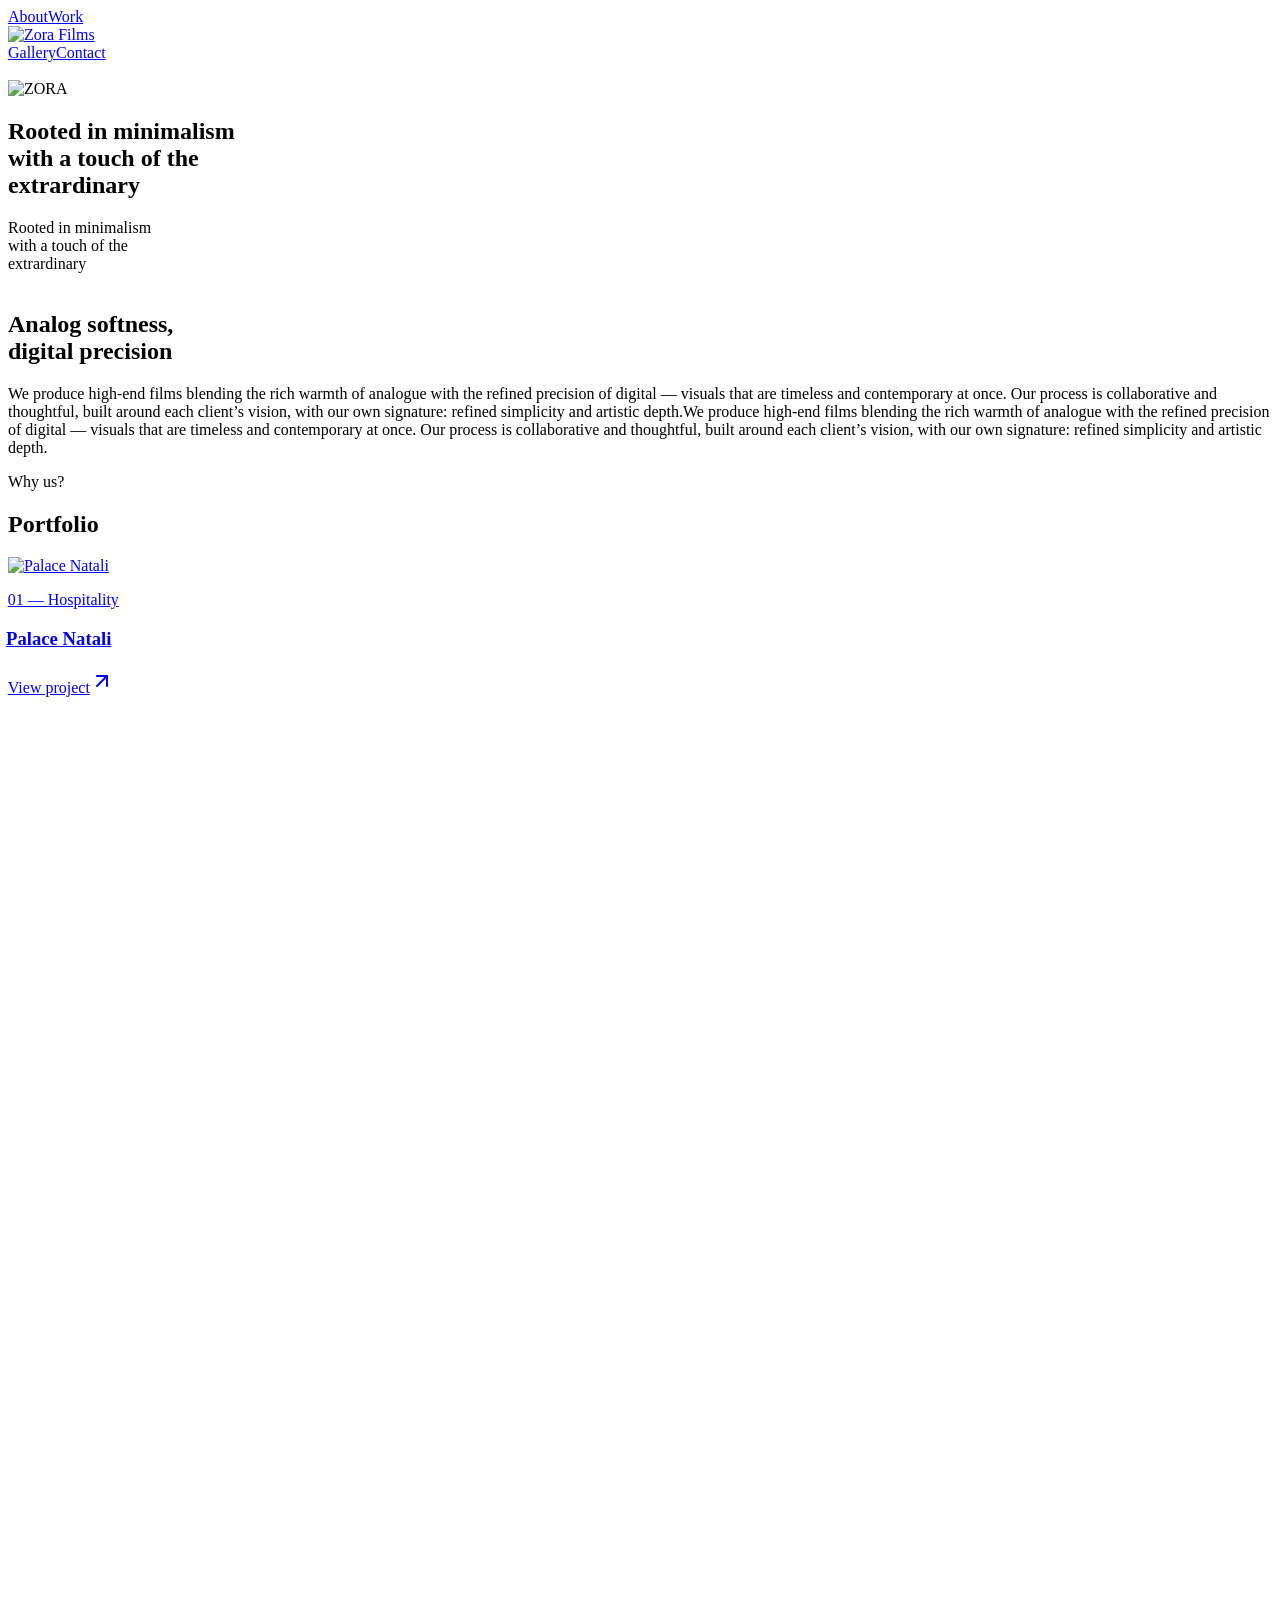
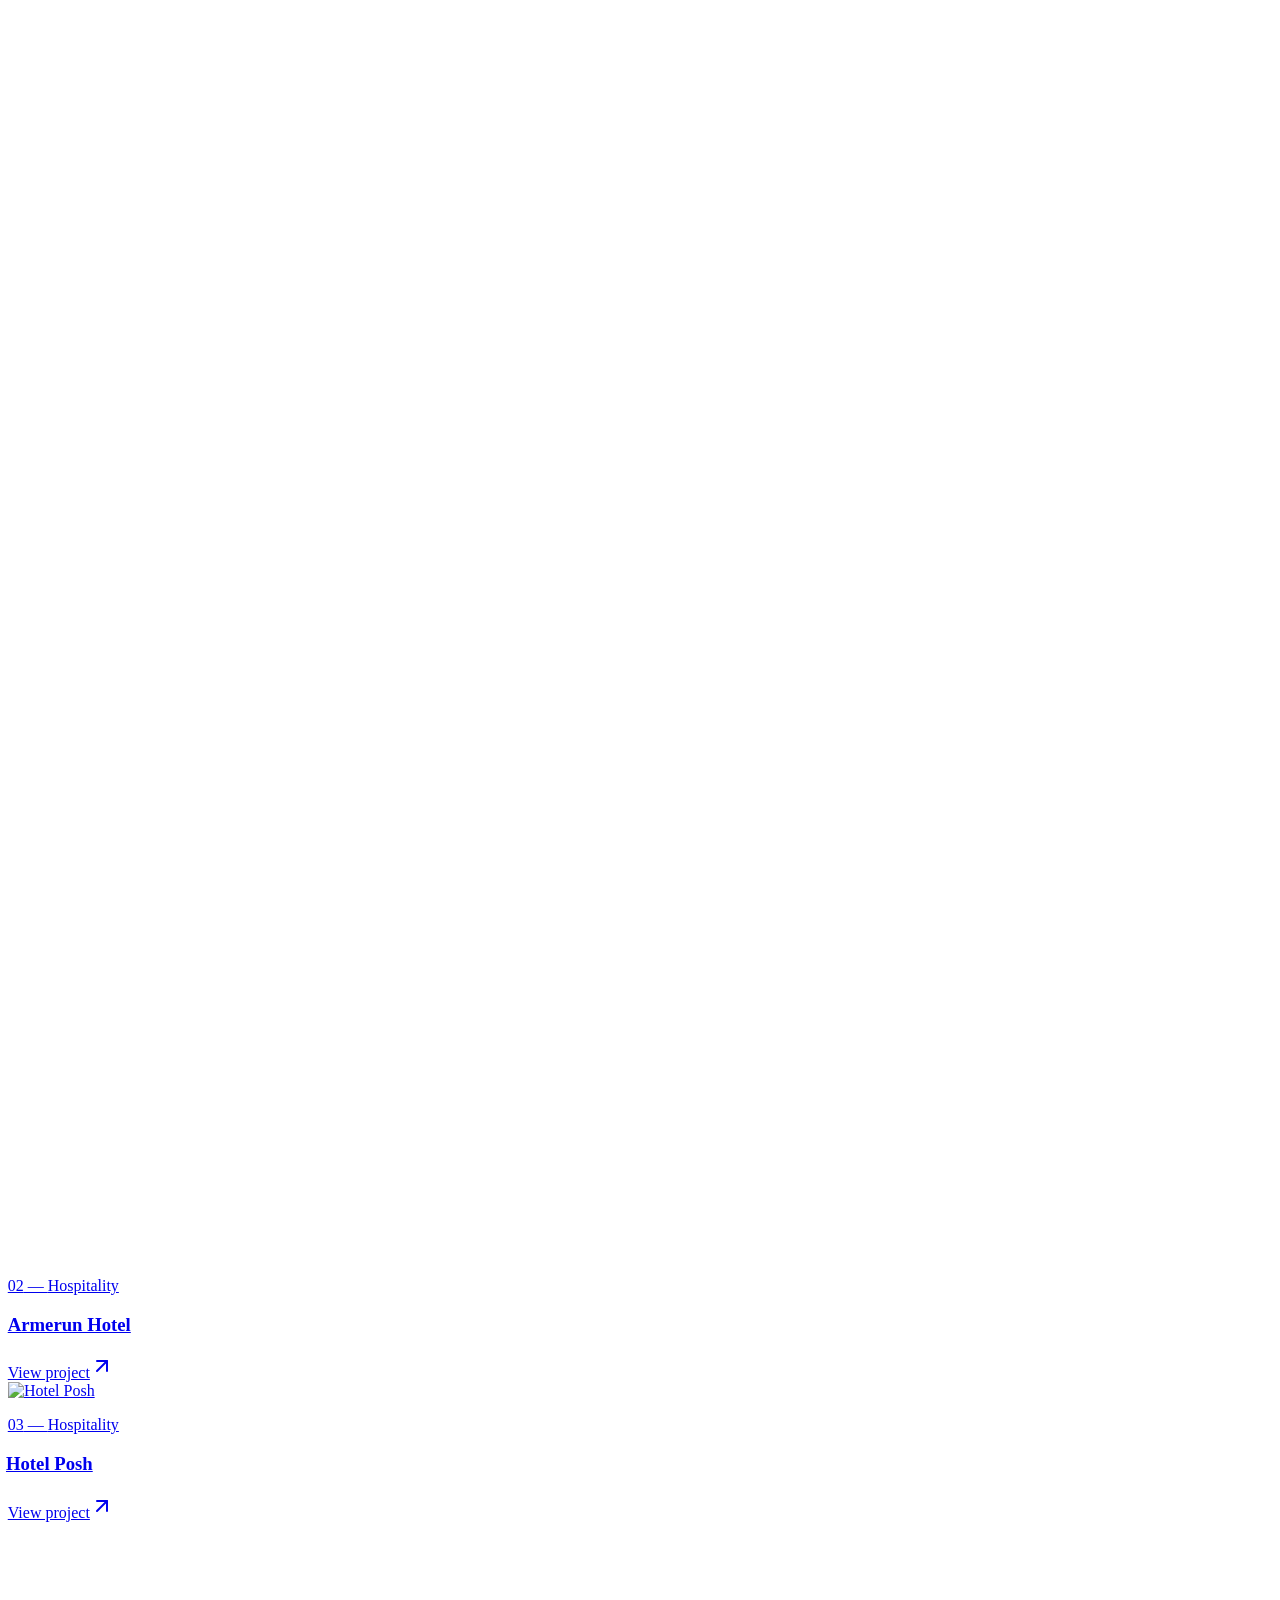
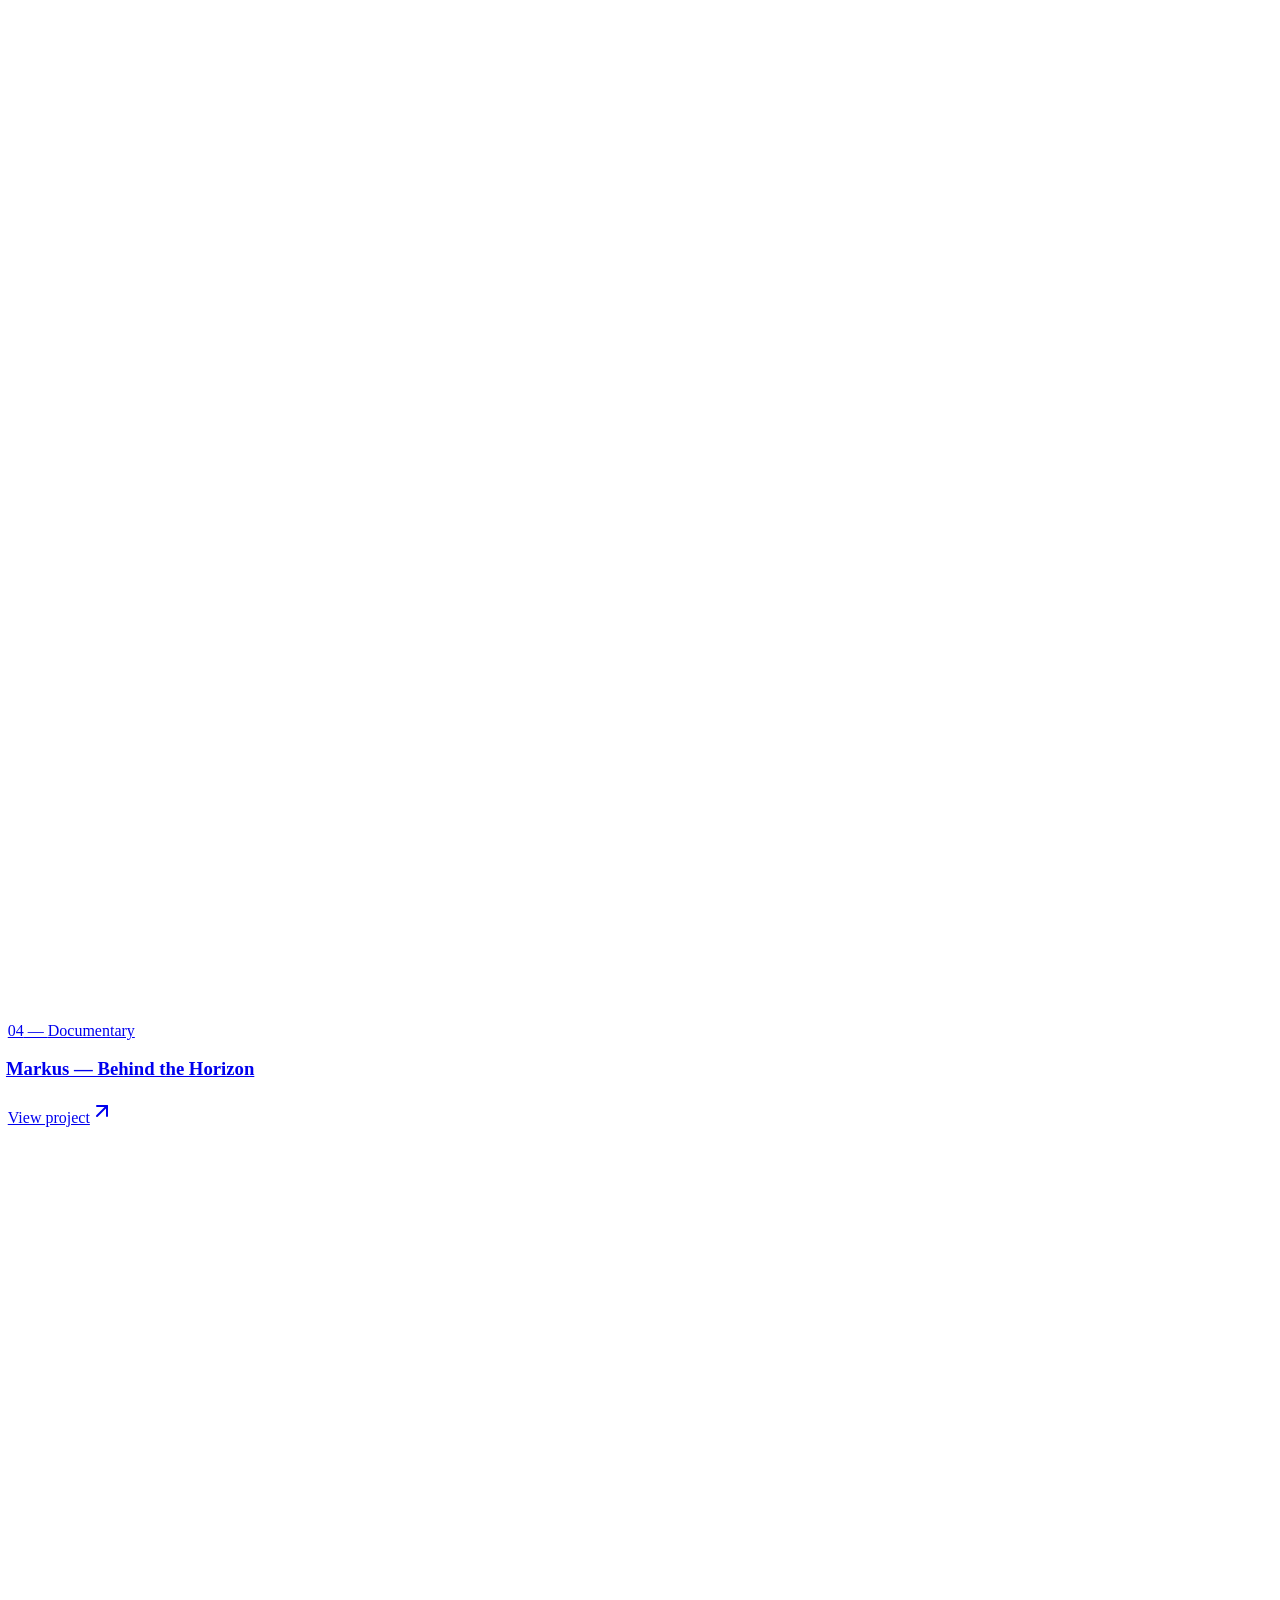
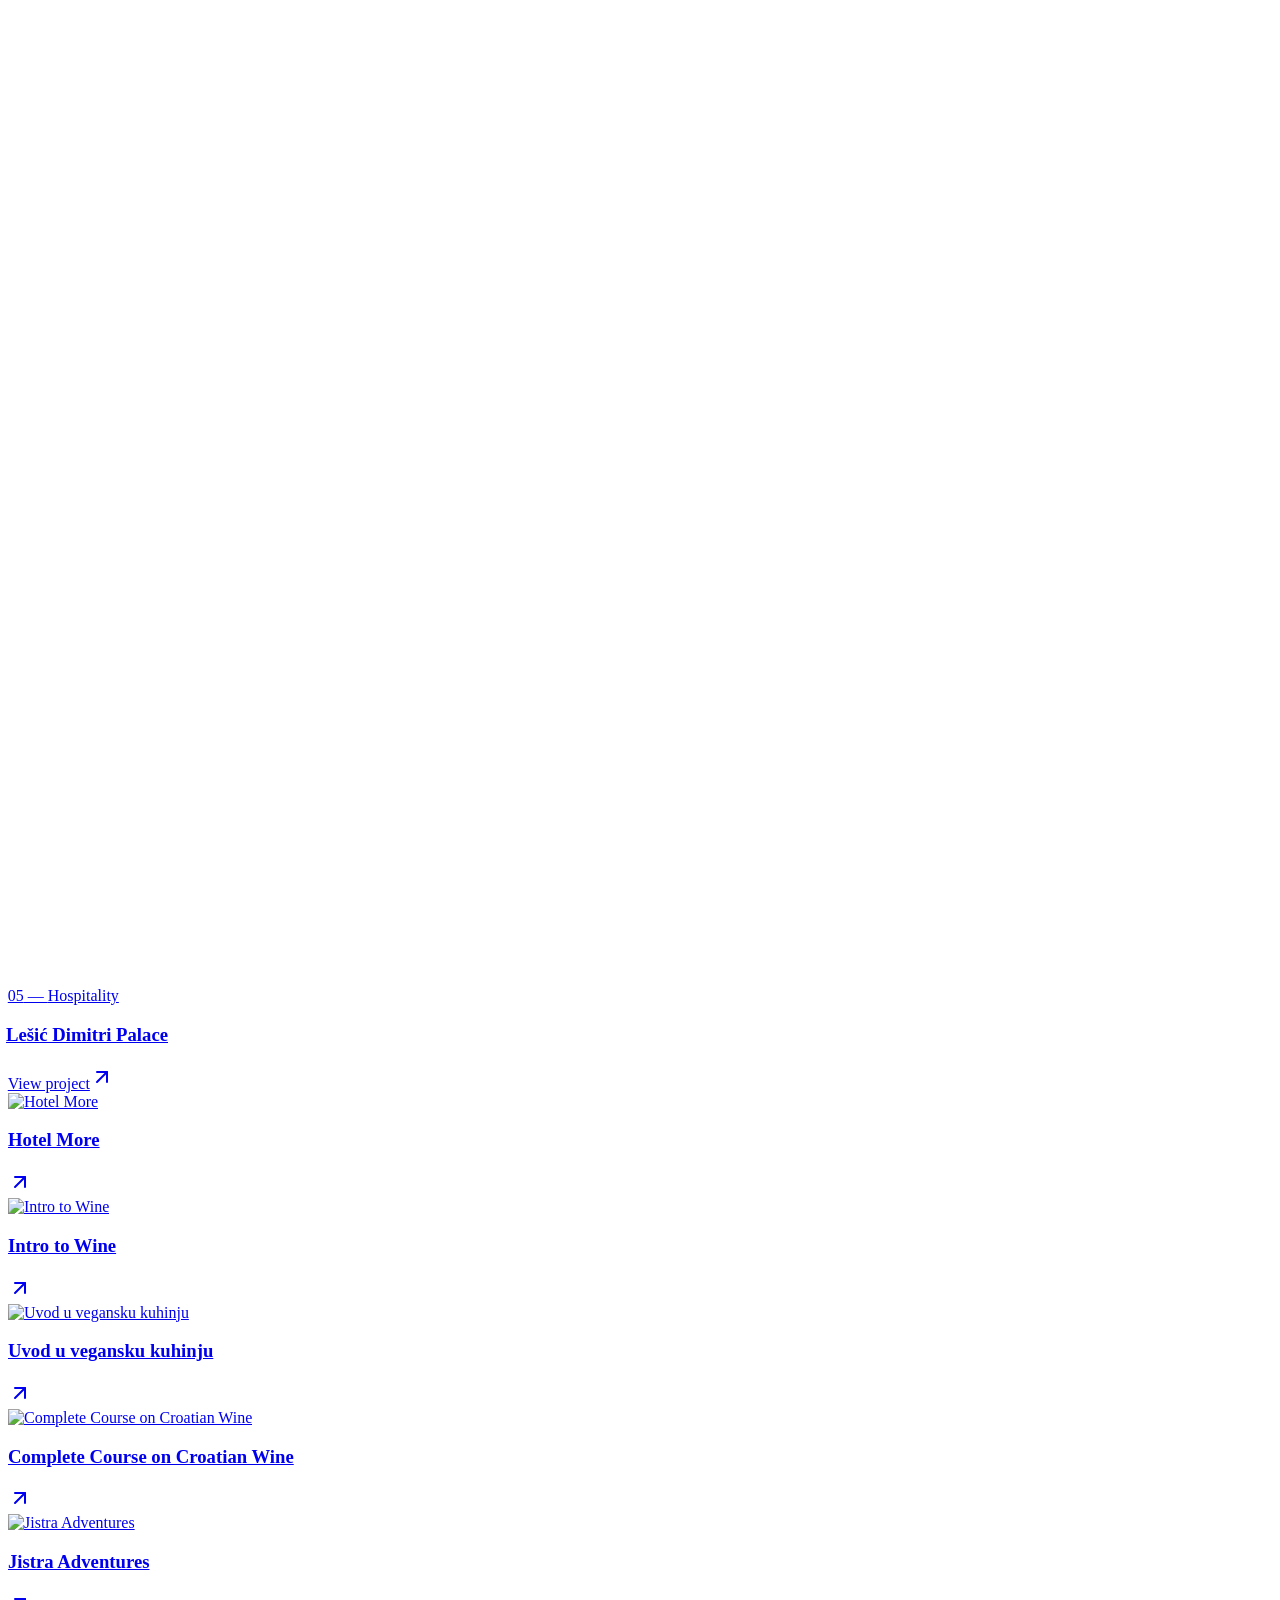
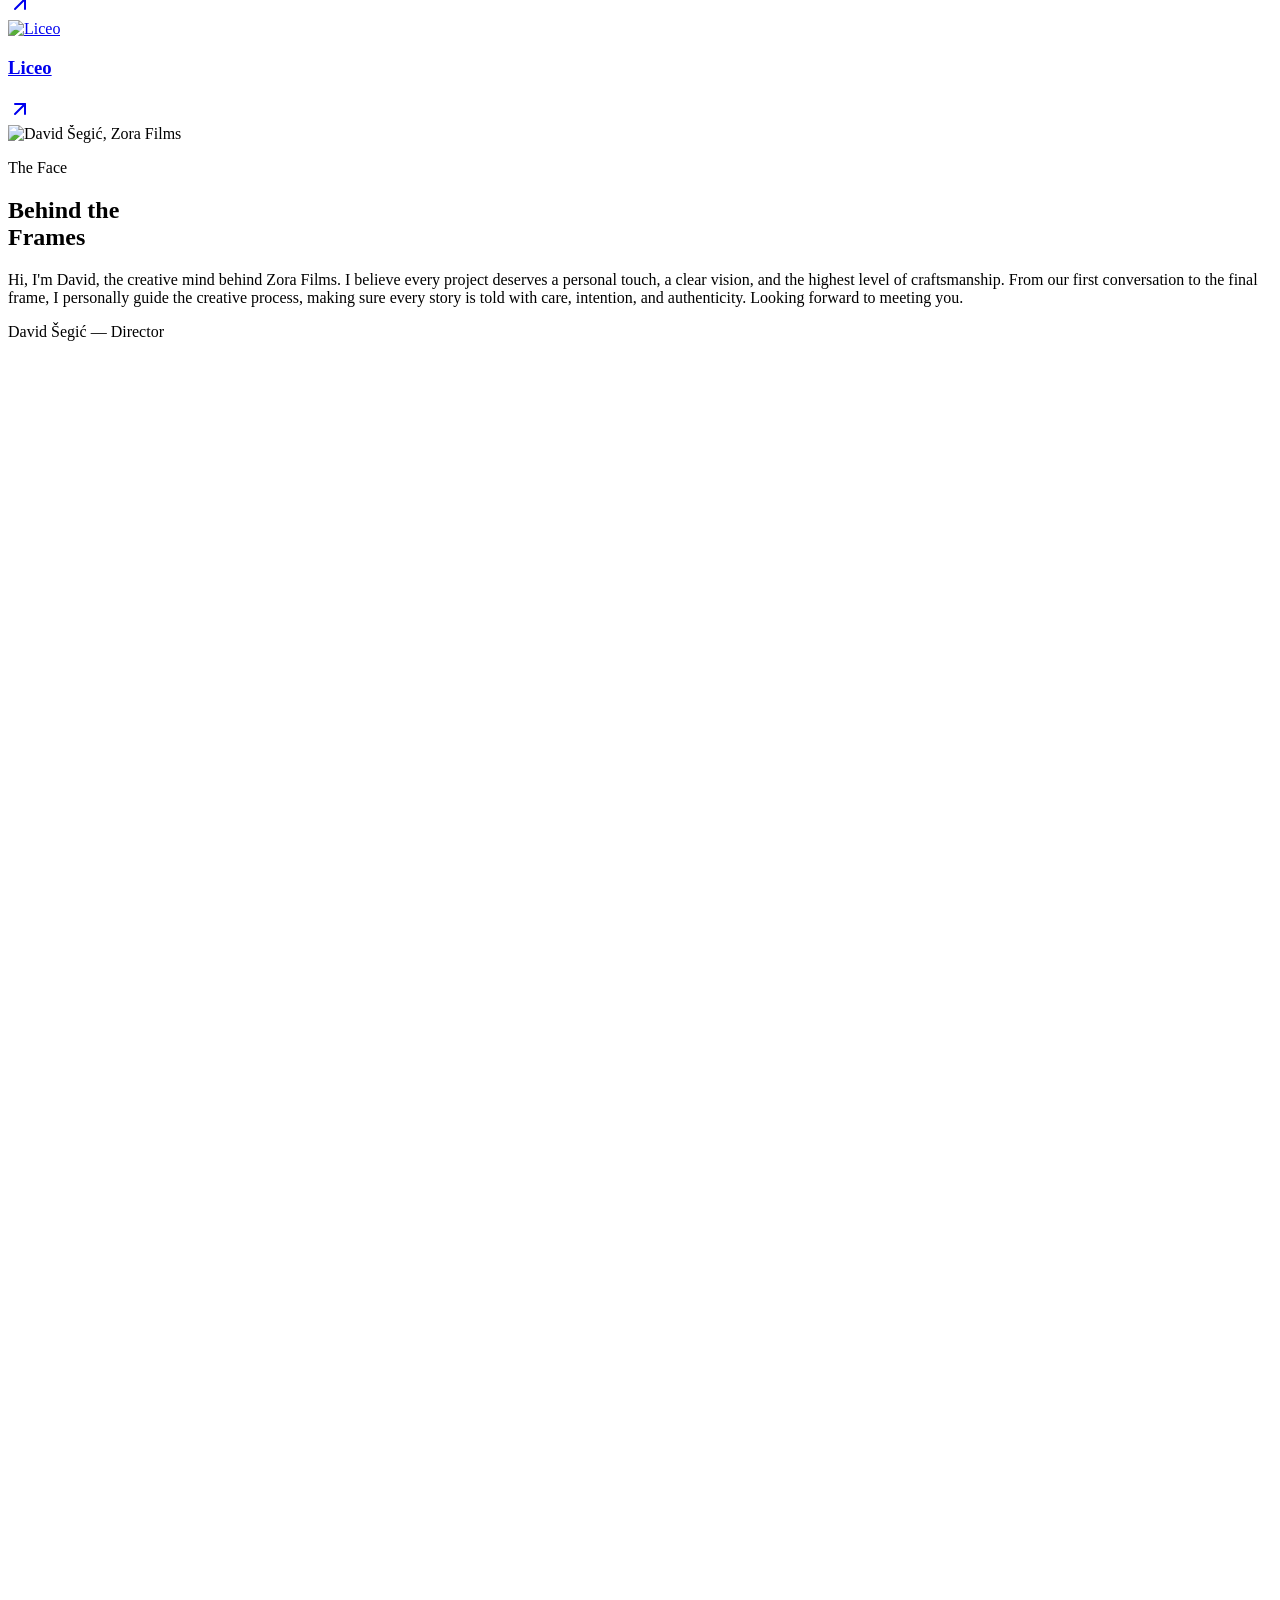
==== commit e543157d: "OI" ====
--- a/public/index.html
+++ b/public/index.html
@@ -1 +1 @@
-<!DOCTYPE html><html lang="en"><head><meta charSet="utf-8"/><meta name="viewport" content="width=device-width, initial-scale=1"/><link rel="preload" as="image" href="/__l5e/assets-v1/043a28cd-4c72-42e9-9d73-1227f06fe8d5/zora-header-white.png"/><link rel="preload" as="image" href="/__l5e/assets-v1/429a0e44-cd0d-4f5f-a1b0-f53f8fec934a/zora_logo.png"/><link rel="preload" as="image" href="/__l5e/assets-v1/d5f3be77-84b1-49bc-a140-047409dc03a3/zora-watercolor-organic.png"/><link rel="preload" as="image" href="/__l5e/assets-v1/b4ca124b-dca1-4c44-96a6-bed1b2c7dffc/zora-full-sign-color.png"/><link rel="preload" as="image" href="/__l5e/assets-v1/1b7b2678-19f3-49d9-bbd4-470418a08f8d/zora-full-sign-black.png"/><link rel="preload" as="image" href="/__l5e/assets-v1/0b4d0078-1e69-4b12-aa4b-9fe11e3af1f7/zora-footer-logotype.png"/><link rel="stylesheet" href="/assets/zora-fonts-9325a51c7449a1f8.css" data-precedence="default"/><link rel="stylesheet" href="/assets/styles-DUf7Tyvo.css" data-precedence="default"/><title>Zora Films — Analog softness, digital precision</title><meta name="author" content="Zora Films"/><meta name="description" content="Author-led film production for hotels, brands and unique visions. Refined simplicity and artistic depth."/><meta property="og:title" content="Zora Films — Author-led film production"/><meta property="og:description" content="High-end films blending analogue warmth with digital precision."/><meta property="og:type" content="website"/><meta name="twitter:card" content="summary_large_image"/><link rel="modulepreload" href="/assets/index-DnWo84uR.js"/><link rel="modulepreload" href="/assets/routes-DuSrpqY9.js"/><link rel="modulepreload" href="/assets/button-BvkbmrgG.js"/><link rel="modulepreload" href="/assets/zora-watercolor-organic.png.asset-D_wmpNnC.js"/><link rel="modulepreload" href="/assets/optical-align-DhByIEUb.js"/><link rel="icon" href="/favicon.png" type="image/png"/><style id="zora-mobile-gallery-visibility">@media (max-width: 767px) {.site-header .header-nav a[href="/#gallery"] { display: block !important; visibility: visible !important; }}</style></head><body><!--$--><div class="first-build-page" style="--water-url:url(/__l5e/assets-v1/d5f3be77-84b1-49bc-a140-047409dc03a3/zora-watercolor-organic.png);--paper-url:url(/assets/cotton-paper-BUVxKyEt.jpg)"><header class="site-header header-clear "><nav class="header-nav"><div class="flex gap-5 md:gap-10"><a href="/#about" class="nav-label">About</a><a href="/#work" class="nav-label">Work</a></div><a aria-label="Zora Films home" class="justify-self-center active" href="/" data-status="active" aria-current="page"><img src="/__l5e/assets-v1/043a28cd-4c72-42e9-9d73-1227f06fe8d5/zora-header-white.png" alt="Zora Films" class="header-symbol"/></a><div class="flex justify-end gap-5 md:gap-10"><a href="/#gallery" class="nav-label">Gallery</a><a class="nav-label" href="/contact">Contact</a></div></nav></header><section class="showreel"><picture aria-hidden="true"><source media="(max-width: 767px)" srcSet="/__l5e/assets-v1/efc76c9b-03a4-467c-9652-3067902ce9ec/zora-showreel-mobile-poster.jpg"/><img src="/__l5e/assets-v1/2600952f-b972-4dc1-ab91-aef1c957e019/zora-showreel-poster.jpg" alt="" class="showreel-poster" fetchPriority="high"/></picture><div class="showreel-content fade-ui opacity-100"><img src="/__l5e/assets-v1/429a0e44-cd0d-4f5f-a1b0-f53f8fec934a/zora_logo.png" alt="ZORA" decoding="async"/></div></section><section class="statement"><div class="statement-copy"><h1 class="statement-title" aria-label="Rooted in minimalism with a touch of the extraordinary"><span>Rooted in minimalism</span><br/><span>with a touch of the</span><br/><span class="extraordinary">extra<span class="logo-letter" aria-hidden="true"><span class="statement-burst"><img src="/__l5e/assets-v1/d5f3be77-84b1-49bc-a140-047409dc03a3/zora-watercolor-organic.png" alt=""/></span><img class="logo-empty" src="/__l5e/assets-v1/043a28cd-4c72-42e9-9d73-1227f06fe8d5/zora-header-white.png" alt=""/><img class="logo-filled" src="/__l5e/assets-v1/b4ca124b-dca1-4c44-96a6-bed1b2c7dffc/zora-full-sign-color.png" alt=""/></span>rdinary</span></h1><div class="statement-title statement-light" aria-hidden="true"><span>Rooted in minimalism</span><br/><span>with a touch of the</span><br/><span class="extraordinary">extra<span class="logo-letter" aria-hidden="true"><span class="statement-burst"><img src="/__l5e/assets-v1/d5f3be77-84b1-49bc-a140-047409dc03a3/zora-watercolor-organic.png" alt=""/></span><img class="logo-empty" src="/__l5e/assets-v1/043a28cd-4c72-42e9-9d73-1227f06fe8d5/zora-header-white.png" alt=""/><img class="logo-filled" src="/__l5e/assets-v1/b4ca124b-dca1-4c44-96a6-bed1b2c7dffc/zora-full-sign-color.png" alt=""/></span>rdinary</span></div></div></section><section id="about" class="intro-section" data-water-section="true" data-wipe-up="true"><div class="intro-splatter-layer" aria-hidden="true"><img class="intro-portfolio-splatter" src="/__l5e/assets-v1/d5f3be77-84b1-49bc-a140-047409dc03a3/zora-watercolor-organic.png" alt=""/></div><div class="section-shell intro section-space"><div data-visible="false" class="reveal " style="transition-delay:0ms"><h2 class="section-title water-text" data-water-text="true">Analog softness,<br/>digital precision</h2></div><div data-visible="false" class="reveal " style="transition-delay:100ms"><p class="prose-zora water-text" data-water-text="true">We produce high-end films blending the rich warmth of analogue with the refined precision of digital — visuals that are timeless and contemporary at once. Our process is collaborative and thoughtful, built around each client’s vision, with our own signature: refined simplicity and artistic depth.</p></div></div></section><section id="work" class="section-shell section-space"><div data-visible="false" class="reveal mb-24 text-center" style="transition-delay:0ms"><div class="title-pair"><p class="title-pair-small">Why us?</p><h2 class="title-pair-large">Portfolio</h2></div></div><div class="featured-work"><div data-visible="false" class="reveal " style="transition-delay:0ms"><a class="featured-project group " href="/work/palace-natali"><div class="work-image"><img alt="Palace Natali" loading="lazy" src="/__l5e/assets-v1/b387fcca-a379-4a08-b367-2b39bf411ffd/cover-natali.jpg" decoding="async"/></div><div class="featured-caption"><p class="eyebrow" style="margin-left:-0.016em">01<!-- --> — <!-- -->Hospitality</p><h3 class="display mt-4 project-title" style="margin-left:-0.109em">Palace Natali</h3><span class="eyebrow mt-6 inline-flex items-center gap-3" style="margin-left:-0.016em">View project<svg xmlns="http://www.w3.org/2000/svg" width="24" height="24" viewBox="0 0 24 24" fill="none" stroke="currentColor" stroke-width="2" stroke-linecap="round" stroke-linejoin="round" class="lucide lucide-arrow-up-right h-4 w-4" aria-hidden="true"><path d="M7 7h10v10"></path><path d="M7 17 17 7"></path></svg></span></div></a></div><div data-visible="false" class="reveal " style="transition-delay:0ms"><a class="featured-project group featured-project-reverse" href="/work/armerun"><div class="work-image"><img alt="Armerun Hotel" loading="lazy" src="/__l5e/assets-v1/1cc4d6b3-b0eb-45bc-b8f2-2022986530f1/armerun-thumb.jpg" srcSet="/__l5e/assets-v1/e4dce9fc-7d58-4724-b530-c06661a18c85/armerun-thumb-640.webp 640w, /__l5e/assets-v1/299a5e42-2daf-4526-967f-cf7df6f4fb70/armerun-thumb-1280.webp 1280w, /__l5e/assets-v1/1cc4d6b3-b0eb-45bc-b8f2-2022986530f1/armerun-thumb.jpg 3840w" sizes="(max-width: 767px) calc(100vw - 48px), (max-width: 1500px) 62vw, 870px" width="3840" height="2160" decoding="async"/></div><div class="featured-caption"><p class="eyebrow" style="margin-left:-0.016em">02<!-- --> — <!-- -->Hospitality</p><h3 class="display mt-4 project-title" style="margin-left:-0.016em">Armerun Hotel</h3><span class="eyebrow mt-6 inline-flex items-center gap-3" style="margin-left:-0.016em">View project<svg xmlns="http://www.w3.org/2000/svg" width="24" height="24" viewBox="0 0 24 24" fill="none" stroke="currentColor" stroke-width="2" stroke-linecap="round" stroke-linejoin="round" class="lucide lucide-arrow-up-right h-4 w-4" aria-hidden="true"><path d="M7 7h10v10"></path><path d="M7 17 17 7"></path></svg></span></div></a></div><div data-visible="false" class="reveal " style="transition-delay:0ms"><a class="featured-project group " href="/work/hotel-posh"><div class="work-image"><img alt="Hotel Posh" loading="lazy" src="/__l5e/assets-v1/728d92a5-6208-4b9a-a335-fe17fc0fcaec/cover-posh.jpg" decoding="async"/></div><div class="featured-caption"><p class="eyebrow" style="margin-left:-0.016em">03<!-- --> — <!-- -->Hospitality</p><h3 class="display mt-4 project-title" style="margin-left:-0.109em">Hotel Posh</h3><span class="eyebrow mt-6 inline-flex items-center gap-3" style="margin-left:-0.016em">View project<svg xmlns="http://www.w3.org/2000/svg" width="24" height="24" viewBox="0 0 24 24" fill="none" stroke="currentColor" stroke-width="2" stroke-linecap="round" stroke-linejoin="round" class="lucide lucide-arrow-up-right h-4 w-4" aria-hidden="true"><path d="M7 7h10v10"></path><path d="M7 17 17 7"></path></svg></span></div></a></div><div data-visible="false" class="reveal " style="transition-delay:0ms"><a class="featured-project group featured-project-reverse" href="/work/markus-behind-the-horizon"><div class="work-image"><img alt="Markus — Behind the Horizon" loading="lazy" src="/__l5e/assets-v1/fdf5b8c7-65d6-4c8d-9264-3f5e69af89fe/cover-markus.jpg" srcSet="/__l5e/assets-v1/2af76234-0e44-4d01-a24a-daed9f02da7b/cover-markus-640.webp 640w, /__l5e/assets-v1/fdf5b8c7-65d6-4c8d-9264-3f5e69af89fe/cover-markus.jpg 1920w" sizes="(max-width: 767px) calc(100vw - 48px), (max-width: 1500px) 62vw, 870px" width="1920" height="1080" decoding="async"/></div><div class="featured-caption"><p class="eyebrow" style="margin-left:-0.016em">04<!-- --> — <!-- -->Documentary</p><h3 class="display mt-4 project-title" style="margin-left:-0.109em">Markus — Behind the Horizon</h3><span class="eyebrow mt-6 inline-flex items-center gap-3" style="margin-left:-0.016em">View project<svg xmlns="http://www.w3.org/2000/svg" width="24" height="24" viewBox="0 0 24 24" fill="none" stroke="currentColor" stroke-width="2" stroke-linecap="round" stroke-linejoin="round" class="lucide lucide-arrow-up-right h-4 w-4" aria-hidden="true"><path d="M7 7h10v10"></path><path d="M7 17 17 7"></path></svg></span></div></a></div><div data-visible="false" class="reveal " style="transition-delay:0ms"><a class="featured-project group " href="/work/lesic-dimitri-palace"><div class="work-image"><img alt="Lešić Dimitri Palace" loading="lazy" src="/__l5e/assets-v1/067447d0-dc63-4c6f-81f6-013d8174eba2/ld-palace-thumb.jpg" srcSet="/__l5e/assets-v1/5dce8047-d11d-4dec-9cd6-ed68cdda4c6a/ld-palace-thumb-640.webp 640w, /__l5e/assets-v1/067447d0-dc63-4c6f-81f6-013d8174eba2/ld-palace-thumb.jpg 2560w" sizes="(max-width: 767px) calc(100vw - 48px), (max-width: 1500px) 62vw, 870px" width="2560" height="1440" decoding="async"/></div><div class="featured-caption"><p class="eyebrow" style="margin-left:-0.016em">05<!-- --> — <!-- -->Hospitality</p><h3 class="display mt-4 project-title" style="margin-left:-0.109em">Lešić Dimitri Palace</h3><span class="eyebrow mt-6 inline-flex items-center gap-3" style="margin-left:-0.016em">View project<svg xmlns="http://www.w3.org/2000/svg" width="24" height="24" viewBox="0 0 24 24" fill="none" stroke="currentColor" stroke-width="2" stroke-linecap="round" stroke-linejoin="round" class="lucide lucide-arrow-up-right h-4 w-4" aria-hidden="true"><path d="M7 7h10v10"></path><path d="M7 17 17 7"></path></svg></span></div></a></div></div><div class="remaining-work"><div class="film-carousel" role="region" tabindex="0" aria-label="Remaining films"><div class="film-track"><div class="work-slide"><a class="remaining-project" href="/work/hotel-more"><div class="work-image"><img alt="Hotel More" loading="lazy" src="/__l5e/assets-v1/46de3e6b-f15c-42de-ba0e-f14affb6cc58/cover-more.jpg" decoding="async"/></div><div class="work-caption"><h3 class="display">Hotel More</h3><svg xmlns="http://www.w3.org/2000/svg" width="24" height="24" viewBox="0 0 24 24" fill="none" stroke="currentColor" stroke-width="2" stroke-linecap="round" stroke-linejoin="round" class="lucide lucide-arrow-up-right h-4 w-4" aria-hidden="true"><path d="M7 7h10v10"></path><path d="M7 17 17 7"></path></svg></div></a></div><div class="work-slide"><a class="remaining-project" href="/work/intro-to-wine"><div class="work-image"><img alt="Intro to Wine" loading="lazy" src="/__l5e/assets-v1/70cbcfab-1ff3-4c7a-bd65-cc6a66d000a8/cover-intro-wine.jpg" decoding="async"/></div><div class="work-caption"><h3 class="display">Intro to Wine</h3><svg xmlns="http://www.w3.org/2000/svg" width="24" height="24" viewBox="0 0 24 24" fill="none" stroke="currentColor" stroke-width="2" stroke-linecap="round" stroke-linejoin="round" class="lucide lucide-arrow-up-right h-4 w-4" aria-hidden="true"><path d="M7 7h10v10"></path><path d="M7 17 17 7"></path></svg></div></a></div><div class="work-slide"><a class="remaining-project" href="/work/vegan-kitchen"><div class="work-image"><img alt="Uvod u vegansku kuhinju" loading="lazy" src="/__l5e/assets-v1/1258959a-a757-4cd9-a2d6-49d9dea20948/cover-vegan.jpg" srcSet="/__l5e/assets-v1/d398e90d-5169-4db9-be8d-39cd096801ee/cover-vegan-640.webp 640w, /__l5e/assets-v1/1258959a-a757-4cd9-a2d6-49d9dea20948/cover-vegan.jpg 1920w" sizes="(max-width: 767px) 82vw, (max-width: 1500px) 31vw, 460px" width="1920" height="1080" decoding="async"/></div><div class="work-caption"><h3 class="display">Uvod u vegansku kuhinju</h3><svg xmlns="http://www.w3.org/2000/svg" width="24" height="24" viewBox="0 0 24 24" fill="none" stroke="currentColor" stroke-width="2" stroke-linecap="round" stroke-linejoin="round" class="lucide lucide-arrow-up-right h-4 w-4" aria-hidden="true"><path d="M7 7h10v10"></path><path d="M7 17 17 7"></path></svg></div></a></div><div class="work-slide"><a class="remaining-project" href="/work/croatian-wine"><div class="work-image"><img alt="Complete Course on Croatian Wine" loading="lazy" src="/__l5e/assets-v1/95ac1af5-e624-4cb0-9418-108d2dd94df0/cover-croatian-wine.jpg" decoding="async"/></div><div class="work-caption"><h3 class="display">Complete Course on Croatian Wine</h3><svg xmlns="http://www.w3.org/2000/svg" width="24" height="24" viewBox="0 0 24 24" fill="none" stroke="currentColor" stroke-width="2" stroke-linecap="round" stroke-linejoin="round" class="lucide lucide-arrow-up-right h-4 w-4" aria-hidden="true"><path d="M7 7h10v10"></path><path d="M7 17 17 7"></path></svg></div></a></div><div class="work-slide"><a class="remaining-project" href="/work/jistra-adventures"><div class="work-image"><img alt="Jistra Adventures" loading="lazy" src="/__l5e/assets-v1/47a23c2c-3368-4e97-9384-7cc193b06402/cover-jistra.jpg" decoding="async"/></div><div class="work-caption"><h3 class="display">Jistra Adventures</h3><svg xmlns="http://www.w3.org/2000/svg" width="24" height="24" viewBox="0 0 24 24" fill="none" stroke="currentColor" stroke-width="2" stroke-linecap="round" stroke-linejoin="round" class="lucide lucide-arrow-up-right h-4 w-4" aria-hidden="true"><path d="M7 7h10v10"></path><path d="M7 17 17 7"></path></svg></div></a></div><div class="work-slide"><a class="remaining-project" href="/work/liceo"><div class="work-image"><img alt="Liceo" loading="lazy" src="/__l5e/assets-v1/ec530a08-8698-4aa8-a055-38944abbd037/cover-liceo.jpg" srcSet="/__l5e/assets-v1/3a289c61-d6e9-49f3-ba3a-119a8408e5c6/cover-liceo-640.webp 640w, /__l5e/assets-v1/ec530a08-8698-4aa8-a055-38944abbd037/cover-liceo.jpg 3840w" sizes="(max-width: 767px) 82vw, (max-width: 1500px) 31vw, 460px" width="3840" height="2160" decoding="async"/></div><div class="work-caption"><h3 class="display">Liceo</h3><svg xmlns="http://www.w3.org/2000/svg" width="24" height="24" viewBox="0 0 24 24" fill="none" stroke="currentColor" stroke-width="2" stroke-linecap="round" stroke-linejoin="round" class="lucide lucide-arrow-up-right h-4 w-4" aria-hidden="true"><path d="M7 7h10v10"></path><path d="M7 17 17 7"></path></svg></div></a></div></div></div></div></section><section id="team" class="section-shell team section-space"><div data-visible="false" class="reveal " style="transition-delay:0ms"><div class="team-photo-crop"><img alt="David Šegić, Zora Films" class="team-photo" loading="lazy" src="/__l5e/assets-v1/bcedef21-09ef-4280-b01b-ca425b43ff06/david-segic-profile.jpg" decoding="async"/></div></div><div data-visible="false" class="reveal " style="transition-delay:0ms"><div class="title-pair team-title-pair team-face-pair"><p class="title-pair-small">The Face</p><h2 class="title-pair-large">Behind the<br/>Frames</h2></div><p class="prose-zora">Hi, I&#x27;m David, the creative mind behind Zora Films. I believe every project deserves a personal touch, a clear vision, and the highest level of craftsmanship. From our first conversation to the final frame, I personally guide the creative process, making sure every story is told with care, intention, and authenticity. Looking forward to meeting you.</p><p class="eyebrow team-signature">David Šegić — Director</p></div></section><section id="gallery" class="gallery-section"><div class="mobile-clip-gallery"><div class="mosaic clip-mosaic"><div class="mosaic-cell"><video poster="/__l5e/assets-v1/ac163cd5-e7ec-464d-abb0-d924ad6a49cb/gallery-night-picnic.jpg" aria-label="night picnic" autoPlay="" muted="" loop="" playsInline="" preload="none" width="1280" height="720"></video></div><div class="mosaic-cell"><video poster="/__l5e/assets-v1/67432d0c-84f0-4dbf-9de8-a59614f3ea55/gallery-wine-bottle.jpg" aria-label="wine bottle" autoPlay="" muted="" loop="" playsInline="" preload="none" width="1280" height="720"></video></div><div class="mosaic-cell"><video poster="/__l5e/assets-v1/f8581bc7-af13-4962-b9eb-42e934374013/gallery-bar-pour.jpg" aria-label="bar pour" autoPlay="" muted="" loop="" playsInline="" preload="none" width="1280" height="720"></video></div><div class="mosaic-cell"><video poster="/__l5e/assets-v1/8082dd62-d868-44ff-9d7b-bc5fd32ef941/gallery-curtains.jpg" aria-label="curtains" autoPlay="" muted="" loop="" playsInline="" preload="none" width="1280" height="720"></video></div><div class="mosaic-cell"><video poster="/__l5e/assets-v1/e37185f7-a942-4364-b9ea-3d0c0378d9b0/gallery-bed-rest.jpg" aria-label="bed rest" autoPlay="" muted="" loop="" playsInline="" preload="none" width="1280" height="720"></video></div><div class="mosaic-cell"><video poster="/__l5e/assets-v1/336b7b8e-cfb4-4675-89e4-d079ed08ab05/gallery-posh-terrace.jpg" aria-label="posh terrace" autoPlay="" muted="" loop="" playsInline="" preload="none" width="1280" height="720"></video></div><div class="mosaic-cell"><video poster="/__l5e/assets-v1/c39c965d-77a8-4987-8ab1-b6ddbcc47c48/gallery-breakfast.jpg" aria-label="breakfast" autoPlay="" muted="" loop="" playsInline="" preload="none" width="1280" height="720"></video></div><div class="mosaic-cell"><video poster="/__l5e/assets-v1/6dda1c78-cdbd-41ae-81f4-cb7972623c2d/gallery-aerial-boat.jpg" aria-label="aerial boat" autoPlay="" muted="" loop="" playsInline="" preload="none" width="1280" height="720"></video></div></div></div><div class="desktop-editorial-gallery section-shell"><div class="editorial-photo-lead"><figure><video poster="/__l5e/assets-v1/ac163cd5-e7ec-464d-abb0-d924ad6a49cb/gallery-night-picnic.jpg" aria-label="night picnic" autoPlay="" muted="" loop="" playsInline="" preload="none" width="1280" height="720"></video></figure><div><figure><video poster="/__l5e/assets-v1/67432d0c-84f0-4dbf-9de8-a59614f3ea55/gallery-wine-bottle.jpg" aria-label="wine bottle" autoPlay="" muted="" loop="" playsInline="" preload="none" width="1280" height="720"></video></figure><figure><video poster="/__l5e/assets-v1/f8581bc7-af13-4962-b9eb-42e934374013/gallery-bar-pour.jpg" aria-label="bar pour" autoPlay="" muted="" loop="" playsInline="" preload="none" width="1280" height="720"></video></figure></div></div><div class="editorial-photo-row"><figure><video poster="/__l5e/assets-v1/8082dd62-d868-44ff-9d7b-bc5fd32ef941/gallery-curtains.jpg" aria-label="curtains" autoPlay="" muted="" loop="" playsInline="" preload="none" width="1280" height="720"></video></figure><figure><video poster="/__l5e/assets-v1/e37185f7-a942-4364-b9ea-3d0c0378d9b0/gallery-bed-rest.jpg" aria-label="bed rest" autoPlay="" muted="" loop="" playsInline="" preload="none" width="1280" height="720"></video></figure><figure><video poster="/__l5e/assets-v1/336b7b8e-cfb4-4675-89e4-d079ed08ab05/gallery-posh-terrace.jpg" aria-label="posh terrace" autoPlay="" muted="" loop="" playsInline="" preload="none" width="1280" height="720"></video></figure></div><div class="editorial-photo-row"><figure><video poster="/__l5e/assets-v1/c39c965d-77a8-4987-8ab1-b6ddbcc47c48/gallery-breakfast.jpg" aria-label="breakfast" autoPlay="" muted="" loop="" playsInline="" preload="none" width="1280" height="720"></video></figure><figure><video poster="/__l5e/assets-v1/6dda1c78-cdbd-41ae-81f4-cb7972623c2d/gallery-aerial-boat.jpg" aria-label="aerial boat" autoPlay="" muted="" loop="" playsInline="" preload="none" width="1280" height="720"></video></figure></div></div></section><section class="section-shell section-space service-section"><div class="title-pair mb-16"><p class="title-pair-small">This is</p><h2 class="title-pair-large">What we do</h2></div><div class="services"><div data-visible="false" class="reveal service" style="transition-delay:0ms"><div class="service-art service-art-tvc" aria-hidden="true"><svg class="service-icon" viewBox="0 0 24 24" fill="none" stroke="currentColor" stroke-width="1.4" stroke-linecap="round" stroke-linejoin="round" aria-hidden="true"><path d="M6 3v8m12-8v8M6 4h12v5H6M4 11v4h16v-4M6 15l12 6m0-6L6 21"></path></svg></div><h3 class="display text-xl mb-6">TVC</h3><p class="prose-zora">Cinematic, story-driven ads that leave a lasting impact.</p></div><div data-visible="false" class="reveal service" style="transition-delay:0ms"><div class="service-art service-art-promotional" aria-hidden="true"><svg xmlns="http://www.w3.org/2000/svg" width="24" height="24" viewBox="0 0 24 24" fill="none" stroke="currentColor" stroke-width="1.4" stroke-linecap="round" stroke-linejoin="round" class="lucide lucide-camera service-icon" aria-hidden="true"><path d="M13.997 4a2 2 0 0 1 1.76 1.05l.486.9A2 2 0 0 0 18.003 7H20a2 2 0 0 1 2 2v9a2 2 0 0 1-2 2H4a2 2 0 0 1-2-2V9a2 2 0 0 1 2-2h1.997a2 2 0 0 0 1.759-1.048l.489-.904A2 2 0 0 1 10.004 4z"></path><circle cx="12" cy="13" r="3"></circle></svg></div><h3 class="display text-xl mb-6">Promotional</h3><p class="prose-zora">Stylish, atmospheric visuals that show your space or brand in its best light.</p></div><div data-visible="false" class="reveal service" style="transition-delay:0ms"><div class="service-art service-art-corporate" aria-hidden="true"><svg xmlns="http://www.w3.org/2000/svg" width="24" height="24" viewBox="0 0 24 24" fill="none" stroke="currentColor" stroke-width="1.4" stroke-linecap="round" stroke-linejoin="round" class="lucide lucide-glasses service-icon" aria-hidden="true"><circle cx="6" cy="15" r="4"></circle><circle cx="18" cy="15" r="4"></circle><path d="M14 15a2 2 0 0 0-2-2 2 2 0 0 0-2 2"></path><path d="M2.5 13 5 7c.7-1.3 1.4-2 3-2"></path><path d="M21.5 13 19 7c-.7-1.3-1.5-2-3-2"></path></svg></div><h3 class="display text-xl mb-6">Corporate</h3><p class="prose-zora">A deep dive into your brand, revealing its essence and story with authenticity.</p></div><div data-visible="false" class="reveal service" style="transition-delay:0ms"><div class="service-art service-art-custom" aria-hidden="true"><span class="service-icon service-sign custom-sign-water" data-water-fill="true"><img class="custom-sign-burst" src="/__l5e/assets-v1/d5f3be77-84b1-49bc-a140-047409dc03a3/zora-watercolor-organic.png" alt=""/><span class="custom-sign-layers"><img class="custom-sign-outline" src="/__l5e/assets-v1/1b7b2678-19f3-49d9-bbd4-470418a08f8d/zora-full-sign-black.png" alt=""/><img class="custom-sign-fill" src="/__l5e/assets-v1/b4ca124b-dca1-4c44-96a6-bed1b2c7dffc/zora-full-sign-color.png" alt=""/></span></span></div><h3 class="display text-xl mb-6">Custom</h3><p class="prose-zora">Unbounded creativity for unique visions — whatever you imagine, we bring to life.</p></div></div></section><section class="client-grid-section" aria-label="Trusted by"><div class="client-logo-rows"><div class="film-carousel" role="region" tabindex="0" aria-label="Client logos — row 1"><div class="film-track"><div class="client-slide" style="--client-logo-height:40px"><img src="/__l5e/assets-v1/03456448-f838-4374-a9dd-c2caeafe32d3/client-logo-natali.png" alt="Palace Natali" loading="lazy"/></div><div class="client-slide" style="--client-logo-height:44px"><img src="/__l5e/assets-v1/aeae468b-5713-45e7-bd06-7dfb48ad1fa1/client-logo-armerun.png" alt="Armerun Hotel Collection" loading="lazy"/></div><div class="client-slide" style="--client-logo-height:54px"><img src="/__l5e/assets-v1/2caa2a8c-0b40-4bd5-a06a-7d594f8ea147/client-logo-posh.png" alt="Posh All Suites Hotel" loading="lazy"/></div><div class="client-slide" style="--client-logo-height:62px"><img src="/__l5e/assets-v1/9e8d513c-bdc4-458b-b3b4-82806c54245c/client-logo-ldpalace.png" alt="Lešić Dimitri Palace" loading="lazy"/></div><div class="client-slide" style="--client-logo-height:46px"><img src="/__l5e/assets-v1/98877f2b-bf45-4598-9ba1-1bb2a09d6f0a/client-logo-more.png" alt="Hotel More" loading="lazy"/></div><div class="client-slide" style="--client-logo-height:40px"><img src="/__l5e/assets-v1/03456448-f838-4374-a9dd-c2caeafe32d3/client-logo-natali.png" alt="Palace Natali" loading="lazy"/></div><div class="client-slide" style="--client-logo-height:44px"><img src="/__l5e/assets-v1/aeae468b-5713-45e7-bd06-7dfb48ad1fa1/client-logo-armerun.png" alt="Armerun Hotel Collection" loading="lazy"/></div><div class="client-slide" style="--client-logo-height:54px"><img src="/__l5e/assets-v1/2caa2a8c-0b40-4bd5-a06a-7d594f8ea147/client-logo-posh.png" alt="Posh All Suites Hotel" loading="lazy"/></div><div class="client-slide" style="--client-logo-height:62px"><img src="/__l5e/assets-v1/9e8d513c-bdc4-458b-b3b4-82806c54245c/client-logo-ldpalace.png" alt="Lešić Dimitri Palace" loading="lazy"/></div><div class="client-slide" style="--client-logo-height:46px"><img src="/__l5e/assets-v1/98877f2b-bf45-4598-9ba1-1bb2a09d6f0a/client-logo-more.png" alt="Hotel More" loading="lazy"/></div><div class="client-slide" style="--client-logo-height:40px"><img src="/__l5e/assets-v1/03456448-f838-4374-a9dd-c2caeafe32d3/client-logo-natali.png" alt="Palace Natali" loading="lazy"/></div><div class="client-slide" style="--client-logo-height:44px"><img src="/__l5e/assets-v1/aeae468b-5713-45e7-bd06-7dfb48ad1fa1/client-logo-armerun.png" alt="Armerun Hotel Collection" loading="lazy"/></div><div class="client-slide" style="--client-logo-height:54px"><img src="/__l5e/assets-v1/2caa2a8c-0b40-4bd5-a06a-7d594f8ea147/client-logo-posh.png" alt="Posh All Suites Hotel" loading="lazy"/></div><div class="client-slide" style="--client-logo-height:62px"><img src="/__l5e/assets-v1/9e8d513c-bdc4-458b-b3b4-82806c54245c/client-logo-ldpalace.png" alt="Lešić Dimitri Palace" loading="lazy"/></div><div class="client-slide" style="--client-logo-height:46px"><img src="/__l5e/assets-v1/98877f2b-bf45-4598-9ba1-1bb2a09d6f0a/client-logo-more.png" alt="Hotel More" loading="lazy"/></div></div></div><div class="film-carousel" role="region" tabindex="0" aria-label="Client logos — row 2"><div class="film-track"><div class="client-slide" style="--client-logo-height:54px"><img src="/__l5e/assets-v1/9c533557-2f44-41a6-949f-5326c5102f0d/client-logo-markus.png" alt="Markus Fine Wines" loading="lazy"/></div><div class="client-slide" style="--client-logo-height:30px"><img src="/__l5e/assets-v1/f33318ac-5ec3-445a-96c6-f31982a70f4e/client-logo-bio.png" alt="bio&amp;bio" loading="lazy"/></div><div class="client-slide" style="--client-logo-height:46px"><img src="/__l5e/assets-v1/5fb27b2a-5294-4ff6-ade0-5439822dcc57/client-logo-hnk.png" alt="HNK Ivana pl. Zajca Rijeka" loading="lazy"/></div><div class="client-slide" style="--client-logo-height:22px"><img src="/__l5e/assets-v1/55e0f940-f9dc-4b1b-8a89-ecd1454986c8/client-logo-liceo.png" alt="Liceo di Fiume" loading="lazy"/></div><div class="client-slide" style="--client-logo-height:28px"><img src="/__l5e/assets-v1/1801f313-6827-4451-af3b-8ca64f422d91/client-logo-logbook.png" alt="LogBook" loading="lazy"/></div><div class="client-slide" style="--client-logo-height:54px"><img src="/__l5e/assets-v1/9c533557-2f44-41a6-949f-5326c5102f0d/client-logo-markus.png" alt="Markus Fine Wines" loading="lazy"/></div><div class="client-slide" style="--client-logo-height:30px"><img src="/__l5e/assets-v1/f33318ac-5ec3-445a-96c6-f31982a70f4e/client-logo-bio.png" alt="bio&amp;bio" loading="lazy"/></div><div class="client-slide" style="--client-logo-height:46px"><img src="/__l5e/assets-v1/5fb27b2a-5294-4ff6-ade0-5439822dcc57/client-logo-hnk.png" alt="HNK Ivana pl. Zajca Rijeka" loading="lazy"/></div><div class="client-slide" style="--client-logo-height:22px"><img src="/__l5e/assets-v1/55e0f940-f9dc-4b1b-8a89-ecd1454986c8/client-logo-liceo.png" alt="Liceo di Fiume" loading="lazy"/></div><div class="client-slide" style="--client-logo-height:28px"><img src="/__l5e/assets-v1/1801f313-6827-4451-af3b-8ca64f422d91/client-logo-logbook.png" alt="LogBook" loading="lazy"/></div><div class="client-slide" style="--client-logo-height:54px"><img src="/__l5e/assets-v1/9c533557-2f44-41a6-949f-5326c5102f0d/client-logo-markus.png" alt="Markus Fine Wines" loading="lazy"/></div><div class="client-slide" style="--client-logo-height:30px"><img src="/__l5e/assets-v1/f33318ac-5ec3-445a-96c6-f31982a70f4e/client-logo-bio.png" alt="bio&amp;bio" loading="lazy"/></div><div class="client-slide" style="--client-logo-height:46px"><img src="/__l5e/assets-v1/5fb27b2a-5294-4ff6-ade0-5439822dcc57/client-logo-hnk.png" alt="HNK Ivana pl. Zajca Rijeka" loading="lazy"/></div><div class="client-slide" style="--client-logo-height:22px"><img src="/__l5e/assets-v1/55e0f940-f9dc-4b1b-8a89-ecd1454986c8/client-logo-liceo.png" alt="Liceo di Fiume" loading="lazy"/></div><div class="client-slide" style="--client-logo-height:28px"><img src="/__l5e/assets-v1/1801f313-6827-4451-af3b-8ca64f422d91/client-logo-logbook.png" alt="LogBook" loading="lazy"/></div></div></div></div></section><section class="section-space testimonial-section"><picture><source media="(max-width: 767px)" srcSet="/__l5e/assets-v1/07cccd8a-564a-4849-ae78-fcaf892b2293/testimonial-bg-mobile.jpg"/><img src="/__l5e/assets-v1/a5b3f3ff-3d93-4362-8a45-794ee2f59559/testimonial-bg-desktop.jpg" alt="" class="testimonial-background" loading="lazy"/></picture><div class="section-shell mb-14"><div class="title-pair"><p class="title-pair-small">What</p><h2 class="title-pair-large">Our clients say</h2></div></div><div class="film-carousel" role="region" tabindex="0" aria-label="Client testimonials"><div class="film-track"><article class="testimonial-slide"><h3 class="testimonial-headline">Exceeded expectations</h3><blockquote class="prose-zora">“<!-- -->We worked with Zora Films on two of our major video projects, and were impressed by their professionalism, dedication, and attention to detail. They brought our ideas to life even better than we imagined.<!-- -->”</blockquote><div class="testimonial-person"><img src="/__l5e/assets-v1/462e2685-e532-4f6e-8325-cc5be93caa77/testimonial-mirjana.jpg" alt="Mirjana Grgić" class="testimonial-portrait" loading="lazy"/><div><h3 class="display text-sm">Mirjana Grgić</h3><p class="eyebrow mt-2">Marketing Manager, Hotel More</p></div></div></article><article class="testimonial-slide"><h3 class="testimonial-headline">Award winning collaboration</h3><blockquote class="prose-zora">“<!-- -->Our school had an amazing experience working with “Zora” team on two short films that went on to win multiple festival awards. What stood out the most was their approach to working with our students—this partnership allowed them to develop new skills and gain hands-on experience. We deeply appreciate the dedication and expertise that Zora brought to the project, making the entire process both educational and inspiring.<!-- -->”</blockquote><div class="testimonial-person"><img src="/__l5e/assets-v1/ea873540-5d6f-43f1-9535-695c12b88f6c/testimonial-michele.jpg" alt="Michele Scalembra" class="testimonial-portrait" loading="lazy"/><div><h3 class="display text-sm">Michele Scalembra</h3><p class="eyebrow mt-2">Headmaster at SMSI “Liceo”</p></div></div></article><article class="testimonial-slide"><h3 class="testimonial-headline">Exceeded expectations</h3><blockquote class="prose-zora">“<!-- -->My experience with “Zora” was both highly professional and incredibly relaxed, and the final product surpassed all my expectations. A fantastic team, a friendly atmosphere, and a workflow that was fast and efficient—it was a pleasure from start to finish!<!-- -->”</blockquote><div class="testimonial-person"><img src="/__l5e/assets-v1/eebfa892-31f7-4fbf-a3c4-683fa35ba65e/testimonial-ines.jpg" alt="Ines Tričković" class="testimonial-portrait" loading="lazy"/><div><h3 class="display text-sm">Ines Tričković</h3><p class="eyebrow mt-2">Jazz artist and vocal coach</p></div></div></article><article class="testimonial-slide"><h3 class="testimonial-headline">Our vision into reality</h3><blockquote class="prose-zora">“<!-- -->Working with “Zora” team turned our vision into reality! I highly recommend them to anyone looking for quality, creativity, and professionalism in film production!<!-- -->”</blockquote><div class="testimonial-person"><img src="/__l5e/assets-v1/be138ca8-26d3-4b38-b532-3c0d5d122e4c/testimonial-patricia.jpg" alt="Patricia Karačić" class="testimonial-portrait" loading="lazy"/><div><h3 class="display text-sm">Patricia Karačić</h3><p class="eyebrow mt-2">Marketing manager at LD Palace</p></div></div></article><article class="testimonial-slide"><h3 class="testimonial-headline">Seamless, stress-free, efficient</h3><blockquote class="prose-zora">“<!-- -->The results exceeded my expectations. Their streamlined approach made the filming process quick and efficient, allowing the entire team to focus their energy without unnecessary distractions. In post-production, their attention to detail and commitment to deadlines made project planning smooth and stress-free. The entire process was handled with expertise, making it a pleasure to collaborate with them.<!-- -->”</blockquote><div class="testimonial-person"><img src="/__l5e/assets-v1/7909fc13-fa00-4b2f-bcc6-5588012005d6/testimonial-bozidar.jpg" alt="Božidar Jukić" class="testimonial-portrait" loading="lazy"/><div><h3 class="display text-sm">Božidar Jukić</h3><p class="eyebrow mt-2">Sales and marketing manager at Vina Delmati d.o.o.</p></div></div></article></div></div></section><section id="contact" class="contact-section"><div class="section-shell contact-band section-space"><h2 class="section-title vision-title"><span>Your vision,<br/>our craft</span></h2><div class="watercolor-cta"><a class="inline-flex items-center justify-center gap-2 whitespace-nowrap rounded-md text-sm font-medium cursor-pointer transition-colors focus-visible:outline-none focus-visible:ring-1 focus-visible:ring-ring disabled:pointer-events-none disabled:opacity-50 disabled:cursor-not-allowed [&amp;_svg]:pointer-events-none [&amp;_svg]:size-4 [&amp;_svg]:shrink-0 border border-input bg-background shadow-sm hover:bg-accent hover:text-accent-foreground h-9 px-4 py-2 editorial-button watercolor-button" href="/contact"><img src="/__l5e/assets-v1/d5f3be77-84b1-49bc-a140-047409dc03a3/zora-watercolor-organic.png" alt="" class="watercolor-splatter"/><span>Share your vision</span><svg xmlns="http://www.w3.org/2000/svg" width="24" height="24" viewBox="0 0 24 24" fill="none" stroke="currentColor" stroke-width="2" stroke-linecap="round" stroke-linejoin="round" class="lucide lucide-arrow-up-right" aria-hidden="true"><path d="M7 7h10v10"></path><path d="M7 17 17 7"></path></svg></a></div></div></section><footer class="section-shell footer"><img src="/__l5e/assets-v1/0b4d0078-1e69-4b12-aa4b-9fe11e3af1f7/zora-footer-logotype.png" alt="ZORA" class="footer-wordmark"/><div class="footer-line"><p class="eyebrow">© 2026 Zora Films · All rights reserved</p><div class="flex gap-8"><a href="https://www.instagram.com/zora_films_production/" class="eyebrow" aria-label="Zora Films Instagram" title="@zora_films_production"><span class="footer-desktop-label">IG<!-- --> ↗</span><span class="footer-mobile-label">IG<!-- --> <svg xmlns="http://www.w3.org/2000/svg" width="24" height="24" viewBox="0 0 24 24" fill="none" stroke="currentColor" stroke-width="2" stroke-linecap="round" stroke-linejoin="round" class="lucide lucide-arrow-up-right footer-mobile-arrow" aria-hidden="true"><path d="M7 7h10v10"></path><path d="M7 17 17 7"></path></svg></span></a><a href="https://www.linkedin.com/company/zora-films" target="_blank" rel="noreferrer" class="eyebrow" aria-label="Zora Films LinkedIn"><span class="footer-desktop-label">LI<!-- --> ↗</span><span class="footer-mobile-label">LI<!-- --> <svg xmlns="http://www.w3.org/2000/svg" width="24" height="24" viewBox="0 0 24 24" fill="none" stroke="currentColor" stroke-width="2" stroke-linecap="round" stroke-linejoin="round" class="lucide lucide-arrow-up-right footer-mobile-arrow" aria-hidden="true"><path d="M7 7h10v10"></path><path d="M7 17 17 7"></path></svg></span></a><a href="mailto:production@zorafilms.com" class="eyebrow"><span class="footer-desktop-label">Email<!-- --> ↗</span><span class="footer-mobile-label">Email<!-- --> <svg xmlns="http://www.w3.org/2000/svg" width="24" height="24" viewBox="0 0 24 24" fill="none" stroke="currentColor" stroke-width="2" stroke-linecap="round" stroke-linejoin="round" class="lucide lucide-arrow-up-right footer-mobile-arrow" aria-hidden="true"><path d="M7 7h10v10"></path><path d="M7 17 17 7"></path></svg></span></a></div></div></footer></div><script>(function(a,f){let l;try{l=JSON.parse(sessionStorage.getItem(a)||"{}")}catch{return}const n=l?.[f||history.state?.__TSR_key];let c=!1;for(const t in n){const e=n[t],o=e?.scrollX,s=e?.scrollY;if(Number.isFinite(o)&&Number.isFinite(s)){if(t==="window")scrollTo(o,s),c=!0;else if(t)try{const r=document.querySelector(t);r&&(r.scrollLeft=o,r.scrollTop=s)}catch{}}}if(c)return;const i=location.hash.slice(1);if(i){const t=history.state?.__hashScrollIntoViewOptions??!0;if(t){const e=document.getElementById(i);e&&e.scrollIntoView(t)}return}scrollTo(0,0)})("tsr-scroll-restoration-v1_3");document.currentScript.remove()</script><!--/$--><script data-tsr-stream-part="">(self.$R=self.$R||{})["tsr"]=[];self.$_TSR={h(){this.hydrated=!0,this.c()},e(){this.streamEnded=!0,this.c()},c(){this.hydrated&&this.streamEnded&&(delete self.$_TSR,delete self.$R.tsr)},p(e){this.initialized?e():this.buffer.push(e)},buffer:[]};$_TSR.router=($R=>$R[0]={manifest:$R[1]={routes:$R[2]={__root__:$R[3]={preloads:$R[4]=["/assets/index-DnWo84uR.js"],scripts:$R[5]=[$R[6]={attrs:$R[7]={type:"module",async:!0,src:"/assets/index-DnWo84uR.js"}}]},"/":$R[8]={preloads:$R[9]=["/assets/routes-DuSrpqY9.js","/assets/button-BvkbmrgG.js","/assets/zora-watercolor-organic.png.asset-D_wmpNnC.js","/assets/optical-align-DhByIEUb.js"]}}},matches:$R[10]=[$R[11]={i:"__root__ ",u:1795027255889,s:"success",ssr:!0},$R[12]={i:"  ",u:1795027255889,s:"success",ssr:!0}]})($R["tsr"]);$_TSR.e();{let s=document.currentScript,p;while((p=s.previousElementSibling)&&p.hasAttribute('data-tsr-stream-part'))p.remove();s.remove()}</script><script type="module" async="" src="/assets/index-DnWo84uR.js"></script><script>document.currentScript.remove();/*$tsr-stream-boundary*/</script></body></html>+<!DOCTYPE html><html lang="en"><head><meta charSet="utf-8"/><meta name="viewport" content="width=device-width, initial-scale=1"/><link rel="preload" as="image" href="/__l5e/assets-v1/043a28cd-4c72-42e9-9d73-1227f06fe8d5/zora-header-white.png"/><link rel="preload" as="image" href="/__l5e/assets-v1/429a0e44-cd0d-4f5f-a1b0-f53f8fec934a/zora_logo.png"/><link rel="preload" as="image" href="/__l5e/assets-v1/d5f3be77-84b1-49bc-a140-047409dc03a3/zora-watercolor-organic.png"/><link rel="preload" as="image" href="/__l5e/assets-v1/b4ca124b-dca1-4c44-96a6-bed1b2c7dffc/zora-full-sign-color.png"/><link rel="preload" as="image" href="/__l5e/assets-v1/1b7b2678-19f3-49d9-bbd4-470418a08f8d/zora-full-sign-black.png"/><link rel="preload" as="image" href="/__l5e/assets-v1/0b4d0078-1e69-4b12-aa4b-9fe11e3af1f7/zora-footer-logotype.png"/><link rel="stylesheet" href="/assets/zora-fonts-9325a51c7449a1f8.css" data-precedence="default"/><link rel="stylesheet" href="/assets/styles-Cmm92eG9.css" data-precedence="default"/><title>Zora Films — Analog softness, digital precision</title><meta name="author" content="Zora Films"/><meta name="description" content="Author-led film production for hotels, brands and unique visions. Refined simplicity and artistic depth."/><meta property="og:title" content="Zora Films — Author-led film production"/><meta property="og:description" content="High-end films blending analogue warmth with digital precision."/><meta property="og:type" content="website"/><meta name="twitter:card" content="summary_large_image"/><link rel="modulepreload" href="/assets/index-4p3yDDnN.js"/><link rel="modulepreload" href="/assets/routes-1n42NChf.js"/><link rel="modulepreload" href="/assets/button-CQu9Iozz.js"/><link rel="modulepreload" href="/assets/zora-watercolor-organic.png.asset-D_wmpNnC.js"/><link rel="modulepreload" href="/assets/optical-align-DhByIEUb.js"/><link rel="icon" href="/favicon.png" type="image/png"/></head><body><!--$--><div class="first-build-page" style="--water-url:url(/__l5e/assets-v1/d5f3be77-84b1-49bc-a140-047409dc03a3/zora-watercolor-organic.png);--paper-url:url(/assets/cotton-paper-BUVxKyEt.jpg)"><header class="site-header header-clear "><nav class="header-nav"><div class="flex gap-5 md:gap-10"><a href="/#about" class="nav-label">About</a><a href="/#work" class="nav-label">Work</a></div><a aria-label="Zora Films home" class="justify-self-center active" href="/" data-status="active" aria-current="page"><img src="/__l5e/assets-v1/043a28cd-4c72-42e9-9d73-1227f06fe8d5/zora-header-white.png" alt="Zora Films" class="header-symbol"/></a><div class="flex justify-end gap-5 md:gap-10"><a href="/#gallery" class="nav-label hidden sm:block">Gallery</a><a class="nav-label" href="/contact">Contact</a></div></nav></header><section class="showreel"><picture aria-hidden="true"><source media="(max-width: 767px)" srcSet="/__l5e/assets-v1/efc76c9b-03a4-467c-9652-3067902ce9ec/zora-showreel-mobile-poster.jpg"/><img src="/__l5e/assets-v1/2600952f-b972-4dc1-ab91-aef1c957e019/zora-showreel-poster.jpg" alt="" class="showreel-poster" fetchPriority="high"/></picture><div class="showreel-content fade-ui opacity-100"><img src="/__l5e/assets-v1/429a0e44-cd0d-4f5f-a1b0-f53f8fec934a/zora_logo.png" alt="ZORA" decoding="async"/></div></section><section class="statement"><div class="statement-copy"><h1 class="statement-title" aria-label="Rooted in minimalism with a touch of the extraordinary"><span>Rooted in minimalism</span><br/><span>with a touch of the</span><br/><span class="extraordinary">extra<span class="logo-letter" aria-hidden="true"><span class="statement-burst"><img src="/__l5e/assets-v1/d5f3be77-84b1-49bc-a140-047409dc03a3/zora-watercolor-organic.png" alt=""/></span><img class="logo-empty" src="/__l5e/assets-v1/043a28cd-4c72-42e9-9d73-1227f06fe8d5/zora-header-white.png" alt=""/><img class="logo-filled" src="/__l5e/assets-v1/b4ca124b-dca1-4c44-96a6-bed1b2c7dffc/zora-full-sign-color.png" alt=""/></span>rdinary</span></h1><div class="statement-title statement-light" aria-hidden="true"><span>Rooted in minimalism</span><br/><span>with a touch of the</span><br/><span class="extraordinary">extra<span class="logo-letter" aria-hidden="true"><span class="statement-burst"><img src="/__l5e/assets-v1/d5f3be77-84b1-49bc-a140-047409dc03a3/zora-watercolor-organic.png" alt=""/></span><img class="logo-empty" src="/__l5e/assets-v1/043a28cd-4c72-42e9-9d73-1227f06fe8d5/zora-header-white.png" alt=""/><img class="logo-filled" src="/__l5e/assets-v1/b4ca124b-dca1-4c44-96a6-bed1b2c7dffc/zora-full-sign-color.png" alt=""/></span>rdinary</span></div></div></section><section id="about" class="intro-section" data-water-section="true" data-wipe-up="true"><div class="intro-splatter-layer" aria-hidden="true"><img class="intro-portfolio-splatter" src="/__l5e/assets-v1/d5f3be77-84b1-49bc-a140-047409dc03a3/zora-watercolor-organic.png" alt=""/></div><div class="section-shell intro section-space"><div data-visible="false" class="reveal " style="transition-delay:0ms"><h2 class="section-title water-text" data-water-text="true">Analog softness,<br/>digital precision</h2></div><div data-visible="false" class="reveal " style="transition-delay:100ms"><p class="prose-zora water-text intro-body" data-water-text="true">We produce high-end films blending the rich warmth of analogue with the refined precision of digital — visuals that are timeless and contemporary at once. Our process is collaborative and thoughtful, built around each client’s vision, with our own signature: refined simplicity and artistic depth.<span class="intro-body-ink" aria-hidden="true">We produce high-end films blending the rich warmth of analogue with the refined precision of digital — visuals that are timeless and contemporary at once. Our process is collaborative and thoughtful, built around each client’s vision, with our own signature: refined simplicity and artistic depth.</span></p></div></div></section><section id="work" class="section-shell section-space"><div data-visible="false" class="reveal mb-24 text-center" style="transition-delay:0ms"><div class="title-pair"><p class="title-pair-small">Why us?</p><h2 class="title-pair-large">Portfolio</h2></div></div><div class="featured-work"><div data-visible="false" class="reveal " style="transition-delay:0ms"><a class="featured-project group " href="/work/palace-natali"><div class="work-image"><img alt="Palace Natali" loading="lazy" src="/__l5e/assets-v1/b387fcca-a379-4a08-b367-2b39bf411ffd/cover-natali.jpg" decoding="async"/></div><div class="featured-caption"><p class="eyebrow" style="margin-left:-0.016em">01<!-- --> — <!-- -->Hospitality</p><h3 class="display mt-4 project-title" style="margin-left:-0.109em">Palace Natali</h3><span class="eyebrow mt-6 inline-flex items-center gap-3" style="margin-left:-0.016em">View project<svg xmlns="http://www.w3.org/2000/svg" width="24" height="24" viewBox="0 0 24 24" fill="none" stroke="currentColor" stroke-width="2" stroke-linecap="round" stroke-linejoin="round" class="lucide lucide-arrow-up-right h-4 w-4" aria-hidden="true"><path d="M7 7h10v10"></path><path d="M7 17 17 7"></path></svg></span></div></a></div><div data-visible="false" class="reveal " style="transition-delay:0ms"><a class="featured-project group featured-project-reverse" href="/work/armerun"><div class="work-image"><img alt="Armerun Hotel" loading="lazy" src="/__l5e/assets-v1/1cc4d6b3-b0eb-45bc-b8f2-2022986530f1/armerun-thumb.jpg" srcSet="/__l5e/assets-v1/e4dce9fc-7d58-4724-b530-c06661a18c85/armerun-thumb-640.webp 640w, /__l5e/assets-v1/299a5e42-2daf-4526-967f-cf7df6f4fb70/armerun-thumb-1280.webp 1280w, /__l5e/assets-v1/1cc4d6b3-b0eb-45bc-b8f2-2022986530f1/armerun-thumb.jpg 3840w" sizes="(max-width: 767px) calc(100vw - 48px), (max-width: 1500px) 62vw, 870px" width="3840" height="2160" decoding="async"/></div><div class="featured-caption"><p class="eyebrow" style="margin-left:-0.016em">02<!-- --> — <!-- -->Hospitality</p><h3 class="display mt-4 project-title" style="margin-left:-0.016em">Armerun Hotel</h3><span class="eyebrow mt-6 inline-flex items-center gap-3" style="margin-left:-0.016em">View project<svg xmlns="http://www.w3.org/2000/svg" width="24" height="24" viewBox="0 0 24 24" fill="none" stroke="currentColor" stroke-width="2" stroke-linecap="round" stroke-linejoin="round" class="lucide lucide-arrow-up-right h-4 w-4" aria-hidden="true"><path d="M7 7h10v10"></path><path d="M7 17 17 7"></path></svg></span></div></a></div><div data-visible="false" class="reveal " style="transition-delay:0ms"><a class="featured-project group " href="/work/hotel-posh"><div class="work-image"><img alt="Hotel Posh" loading="lazy" src="/__l5e/assets-v1/728d92a5-6208-4b9a-a335-fe17fc0fcaec/cover-posh.jpg" decoding="async"/></div><div class="featured-caption"><p class="eyebrow" style="margin-left:-0.016em">03<!-- --> — <!-- -->Hospitality</p><h3 class="display mt-4 project-title" style="margin-left:-0.109em">Hotel Posh</h3><span class="eyebrow mt-6 inline-flex items-center gap-3" style="margin-left:-0.016em">View project<svg xmlns="http://www.w3.org/2000/svg" width="24" height="24" viewBox="0 0 24 24" fill="none" stroke="currentColor" stroke-width="2" stroke-linecap="round" stroke-linejoin="round" class="lucide lucide-arrow-up-right h-4 w-4" aria-hidden="true"><path d="M7 7h10v10"></path><path d="M7 17 17 7"></path></svg></span></div></a></div><div data-visible="false" class="reveal " style="transition-delay:0ms"><a class="featured-project group featured-project-reverse" href="/work/markus-behind-the-horizon"><div class="work-image"><img alt="Markus — Behind the Horizon" loading="lazy" src="/__l5e/assets-v1/fdf5b8c7-65d6-4c8d-9264-3f5e69af89fe/cover-markus.jpg" srcSet="/__l5e/assets-v1/2af76234-0e44-4d01-a24a-daed9f02da7b/cover-markus-640.webp 640w, /__l5e/assets-v1/fdf5b8c7-65d6-4c8d-9264-3f5e69af89fe/cover-markus.jpg 1920w" sizes="(max-width: 767px) calc(100vw - 48px), (max-width: 1500px) 62vw, 870px" width="1920" height="1080" decoding="async"/></div><div class="featured-caption"><p class="eyebrow" style="margin-left:-0.016em">04<!-- --> — <!-- -->Documentary</p><h3 class="display mt-4 project-title" style="margin-left:-0.109em">Markus — Behind the Horizon</h3><span class="eyebrow mt-6 inline-flex items-center gap-3" style="margin-left:-0.016em">View project<svg xmlns="http://www.w3.org/2000/svg" width="24" height="24" viewBox="0 0 24 24" fill="none" stroke="currentColor" stroke-width="2" stroke-linecap="round" stroke-linejoin="round" class="lucide lucide-arrow-up-right h-4 w-4" aria-hidden="true"><path d="M7 7h10v10"></path><path d="M7 17 17 7"></path></svg></span></div></a></div><div data-visible="false" class="reveal " style="transition-delay:0ms"><a class="featured-project group " href="/work/lesic-dimitri-palace"><div class="work-image"><img alt="Lešić Dimitri Palace" loading="lazy" src="/__l5e/assets-v1/067447d0-dc63-4c6f-81f6-013d8174eba2/ld-palace-thumb.jpg" srcSet="/__l5e/assets-v1/5dce8047-d11d-4dec-9cd6-ed68cdda4c6a/ld-palace-thumb-640.webp 640w, /__l5e/assets-v1/067447d0-dc63-4c6f-81f6-013d8174eba2/ld-palace-thumb.jpg 2560w" sizes="(max-width: 767px) calc(100vw - 48px), (max-width: 1500px) 62vw, 870px" width="2560" height="1440" decoding="async"/></div><div class="featured-caption"><p class="eyebrow" style="margin-left:-0.016em">05<!-- --> — <!-- -->Hospitality</p><h3 class="display mt-4 project-title" style="margin-left:-0.109em">Lešić Dimitri Palace</h3><span class="eyebrow mt-6 inline-flex items-center gap-3" style="margin-left:-0.016em">View project<svg xmlns="http://www.w3.org/2000/svg" width="24" height="24" viewBox="0 0 24 24" fill="none" stroke="currentColor" stroke-width="2" stroke-linecap="round" stroke-linejoin="round" class="lucide lucide-arrow-up-right h-4 w-4" aria-hidden="true"><path d="M7 7h10v10"></path><path d="M7 17 17 7"></path></svg></span></div></a></div></div><div class="remaining-work"><div class="film-carousel" role="region" tabindex="0" aria-label="Remaining films"><div class="film-track"><div class="work-slide"><a class="remaining-project" href="/work/hotel-more"><div class="work-image"><img alt="Hotel More" loading="lazy" src="/__l5e/assets-v1/46de3e6b-f15c-42de-ba0e-f14affb6cc58/cover-more.jpg" decoding="async"/></div><div class="work-caption"><h3 class="display">Hotel More</h3><svg xmlns="http://www.w3.org/2000/svg" width="24" height="24" viewBox="0 0 24 24" fill="none" stroke="currentColor" stroke-width="2" stroke-linecap="round" stroke-linejoin="round" class="lucide lucide-arrow-up-right h-4 w-4" aria-hidden="true"><path d="M7 7h10v10"></path><path d="M7 17 17 7"></path></svg></div></a></div><div class="work-slide"><a class="remaining-project" href="/work/intro-to-wine"><div class="work-image"><img alt="Intro to Wine" loading="lazy" src="/__l5e/assets-v1/70cbcfab-1ff3-4c7a-bd65-cc6a66d000a8/cover-intro-wine.jpg" decoding="async"/></div><div class="work-caption"><h3 class="display">Intro to Wine</h3><svg xmlns="http://www.w3.org/2000/svg" width="24" height="24" viewBox="0 0 24 24" fill="none" stroke="currentColor" stroke-width="2" stroke-linecap="round" stroke-linejoin="round" class="lucide lucide-arrow-up-right h-4 w-4" aria-hidden="true"><path d="M7 7h10v10"></path><path d="M7 17 17 7"></path></svg></div></a></div><div class="work-slide"><a class="remaining-project" href="/work/vegan-kitchen"><div class="work-image"><img alt="Uvod u vegansku kuhinju" loading="lazy" src="/__l5e/assets-v1/1258959a-a757-4cd9-a2d6-49d9dea20948/cover-vegan.jpg" srcSet="/__l5e/assets-v1/d398e90d-5169-4db9-be8d-39cd096801ee/cover-vegan-640.webp 640w, /__l5e/assets-v1/1258959a-a757-4cd9-a2d6-49d9dea20948/cover-vegan.jpg 1920w" sizes="(max-width: 767px) 82vw, (max-width: 1500px) 31vw, 460px" width="1920" height="1080" decoding="async"/></div><div class="work-caption"><h3 class="display">Uvod u vegansku kuhinju</h3><svg xmlns="http://www.w3.org/2000/svg" width="24" height="24" viewBox="0 0 24 24" fill="none" stroke="currentColor" stroke-width="2" stroke-linecap="round" stroke-linejoin="round" class="lucide lucide-arrow-up-right h-4 w-4" aria-hidden="true"><path d="M7 7h10v10"></path><path d="M7 17 17 7"></path></svg></div></a></div><div class="work-slide"><a class="remaining-project" href="/work/croatian-wine"><div class="work-image"><img alt="Complete Course on Croatian Wine" loading="lazy" src="/__l5e/assets-v1/95ac1af5-e624-4cb0-9418-108d2dd94df0/cover-croatian-wine.jpg" decoding="async"/></div><div class="work-caption"><h3 class="display">Complete Course on Croatian Wine</h3><svg xmlns="http://www.w3.org/2000/svg" width="24" height="24" viewBox="0 0 24 24" fill="none" stroke="currentColor" stroke-width="2" stroke-linecap="round" stroke-linejoin="round" class="lucide lucide-arrow-up-right h-4 w-4" aria-hidden="true"><path d="M7 7h10v10"></path><path d="M7 17 17 7"></path></svg></div></a></div><div class="work-slide"><a class="remaining-project" href="/work/jistra-adventures"><div class="work-image"><img alt="Jistra Adventures" loading="lazy" src="/__l5e/assets-v1/47a23c2c-3368-4e97-9384-7cc193b06402/cover-jistra.jpg" decoding="async"/></div><div class="work-caption"><h3 class="display">Jistra Adventures</h3><svg xmlns="http://www.w3.org/2000/svg" width="24" height="24" viewBox="0 0 24 24" fill="none" stroke="currentColor" stroke-width="2" stroke-linecap="round" stroke-linejoin="round" class="lucide lucide-arrow-up-right h-4 w-4" aria-hidden="true"><path d="M7 7h10v10"></path><path d="M7 17 17 7"></path></svg></div></a></div><div class="work-slide"><a class="remaining-project" href="/work/liceo"><div class="work-image"><img alt="Liceo" loading="lazy" src="/__l5e/assets-v1/ec530a08-8698-4aa8-a055-38944abbd037/cover-liceo.jpg" srcSet="/__l5e/assets-v1/3a289c61-d6e9-49f3-ba3a-119a8408e5c6/cover-liceo-640.webp 640w, /__l5e/assets-v1/ec530a08-8698-4aa8-a055-38944abbd037/cover-liceo.jpg 3840w" sizes="(max-width: 767px) 82vw, (max-width: 1500px) 31vw, 460px" width="3840" height="2160" decoding="async"/></div><div class="work-caption"><h3 class="display">Liceo</h3><svg xmlns="http://www.w3.org/2000/svg" width="24" height="24" viewBox="0 0 24 24" fill="none" stroke="currentColor" stroke-width="2" stroke-linecap="round" stroke-linejoin="round" class="lucide lucide-arrow-up-right h-4 w-4" aria-hidden="true"><path d="M7 7h10v10"></path><path d="M7 17 17 7"></path></svg></div></a></div></div></div></div></section><section id="team" class="section-shell team section-space"><div data-visible="false" class="reveal " style="transition-delay:0ms"><div class="team-photo-crop"><img alt="David Šegić, Zora Films" class="team-photo" loading="lazy" src="/__l5e/assets-v1/bcedef21-09ef-4280-b01b-ca425b43ff06/david-segic-profile.jpg" decoding="async"/></div></div><div data-visible="false" class="reveal " style="transition-delay:0ms"><div class="title-pair team-title-pair team-face-pair"><p class="title-pair-small">The Face</p><h2 class="title-pair-large">Behind the<br/>Frames</h2></div><p class="prose-zora">Hi, I&#x27;m David, the creative mind behind Zora Films. I believe every project deserves a personal touch, a clear vision, and the highest level of craftsmanship. From our first conversation to the final frame, I personally guide the creative process, making sure every story is told with care, intention, and authenticity. Looking forward to meeting you.</p><p class="eyebrow team-signature">David Šegić — Director</p></div></section><section id="gallery" class="gallery-section"><div class="mobile-clip-gallery"><div class="mosaic clip-mosaic"><div class="mosaic-cell"><video poster="/__l5e/assets-v1/ac163cd5-e7ec-464d-abb0-d924ad6a49cb/gallery-night-picnic.jpg" aria-label="night picnic" autoPlay="" muted="" loop="" playsInline="" preload="none" width="1280" height="720"></video></div><div class="mosaic-cell"><video poster="/__l5e/assets-v1/67432d0c-84f0-4dbf-9de8-a59614f3ea55/gallery-wine-bottle.jpg" aria-label="wine bottle" autoPlay="" muted="" loop="" playsInline="" preload="none" width="1280" height="720"></video></div><div class="mosaic-cell"><video poster="/__l5e/assets-v1/f8581bc7-af13-4962-b9eb-42e934374013/gallery-bar-pour.jpg" aria-label="bar pour" autoPlay="" muted="" loop="" playsInline="" preload="none" width="1280" height="720"></video></div><div class="mosaic-cell"><video poster="/__l5e/assets-v1/8082dd62-d868-44ff-9d7b-bc5fd32ef941/gallery-curtains.jpg" aria-label="curtains" autoPlay="" muted="" loop="" playsInline="" preload="none" width="1280" height="720"></video></div><div class="mosaic-cell"><video poster="/__l5e/assets-v1/e37185f7-a942-4364-b9ea-3d0c0378d9b0/gallery-bed-rest.jpg" aria-label="bed rest" autoPlay="" muted="" loop="" playsInline="" preload="none" width="1280" height="720"></video></div><div class="mosaic-cell"><video poster="/__l5e/assets-v1/336b7b8e-cfb4-4675-89e4-d079ed08ab05/gallery-posh-terrace.jpg" aria-label="posh terrace" autoPlay="" muted="" loop="" playsInline="" preload="none" width="1280" height="720"></video></div><div class="mosaic-cell"><video poster="/__l5e/assets-v1/c39c965d-77a8-4987-8ab1-b6ddbcc47c48/gallery-breakfast.jpg" aria-label="breakfast" autoPlay="" muted="" loop="" playsInline="" preload="none" width="1280" height="720"></video></div><div class="mosaic-cell"><video poster="/__l5e/assets-v1/6dda1c78-cdbd-41ae-81f4-cb7972623c2d/gallery-aerial-boat.jpg" aria-label="aerial boat" autoPlay="" muted="" loop="" playsInline="" preload="none" width="1280" height="720"></video></div></div></div><div class="desktop-editorial-gallery section-shell"><div class="editorial-photo-lead"><figure><video poster="/__l5e/assets-v1/ac163cd5-e7ec-464d-abb0-d924ad6a49cb/gallery-night-picnic.jpg" aria-label="night picnic" autoPlay="" muted="" loop="" playsInline="" preload="none" width="1280" height="720"></video></figure><div><figure><video poster="/__l5e/assets-v1/67432d0c-84f0-4dbf-9de8-a59614f3ea55/gallery-wine-bottle.jpg" aria-label="wine bottle" autoPlay="" muted="" loop="" playsInline="" preload="none" width="1280" height="720"></video></figure><figure><video poster="/__l5e/assets-v1/f8581bc7-af13-4962-b9eb-42e934374013/gallery-bar-pour.jpg" aria-label="bar pour" autoPlay="" muted="" loop="" playsInline="" preload="none" width="1280" height="720"></video></figure></div></div><div class="editorial-photo-row"><figure><video poster="/__l5e/assets-v1/8082dd62-d868-44ff-9d7b-bc5fd32ef941/gallery-curtains.jpg" aria-label="curtains" autoPlay="" muted="" loop="" playsInline="" preload="none" width="1280" height="720"></video></figure><figure><video poster="/__l5e/assets-v1/e37185f7-a942-4364-b9ea-3d0c0378d9b0/gallery-bed-rest.jpg" aria-label="bed rest" autoPlay="" muted="" loop="" playsInline="" preload="none" width="1280" height="720"></video></figure><figure><video poster="/__l5e/assets-v1/336b7b8e-cfb4-4675-89e4-d079ed08ab05/gallery-posh-terrace.jpg" aria-label="posh terrace" autoPlay="" muted="" loop="" playsInline="" preload="none" width="1280" height="720"></video></figure></div><div class="editorial-photo-row"><figure><video poster="/__l5e/assets-v1/c39c965d-77a8-4987-8ab1-b6ddbcc47c48/gallery-breakfast.jpg" aria-label="breakfast" autoPlay="" muted="" loop="" playsInline="" preload="none" width="1280" height="720"></video></figure><figure><video poster="/__l5e/assets-v1/6dda1c78-cdbd-41ae-81f4-cb7972623c2d/gallery-aerial-boat.jpg" aria-label="aerial boat" autoPlay="" muted="" loop="" playsInline="" preload="none" width="1280" height="720"></video></figure></div></div></section><section class="section-shell section-space service-section"><div class="title-pair mb-16"><p class="title-pair-small">This is</p><h2 class="title-pair-large">What we do</h2></div><div class="services"><div data-visible="false" class="reveal service" style="transition-delay:0ms"><div class="service-art service-art-tvc" aria-hidden="true"><svg class="service-icon" viewBox="0 0 24 24" fill="none" stroke="currentColor" stroke-width="1.4" stroke-linecap="round" stroke-linejoin="round" aria-hidden="true"><path d="M6 3v8m12-8v8M6 4h12v5H6M4 11v4h16v-4M6 15l12 6m0-6L6 21"></path></svg></div><h3 class="display text-xl mb-6">TVC</h3><p class="prose-zora">Cinematic, story-driven ads that leave a lasting impact.</p></div><div data-visible="false" class="reveal service" style="transition-delay:0ms"><div class="service-art service-art-promotional" aria-hidden="true"><svg xmlns="http://www.w3.org/2000/svg" width="24" height="24" viewBox="0 0 24 24" fill="none" stroke="currentColor" stroke-width="1.4" stroke-linecap="round" stroke-linejoin="round" class="lucide lucide-camera service-icon" aria-hidden="true"><path d="M13.997 4a2 2 0 0 1 1.76 1.05l.486.9A2 2 0 0 0 18.003 7H20a2 2 0 0 1 2 2v9a2 2 0 0 1-2 2H4a2 2 0 0 1-2-2V9a2 2 0 0 1 2-2h1.997a2 2 0 0 0 1.759-1.048l.489-.904A2 2 0 0 1 10.004 4z"></path><circle cx="12" cy="13" r="3"></circle></svg></div><h3 class="display text-xl mb-6">Promotional</h3><p class="prose-zora">Stylish, atmospheric visuals that show your space or brand in its best light.</p></div><div data-visible="false" class="reveal service" style="transition-delay:0ms"><div class="service-art service-art-corporate" aria-hidden="true"><svg xmlns="http://www.w3.org/2000/svg" width="24" height="24" viewBox="0 0 24 24" fill="none" stroke="currentColor" stroke-width="1.4" stroke-linecap="round" stroke-linejoin="round" class="lucide lucide-glasses service-icon" aria-hidden="true"><circle cx="6" cy="15" r="4"></circle><circle cx="18" cy="15" r="4"></circle><path d="M14 15a2 2 0 0 0-2-2 2 2 0 0 0-2 2"></path><path d="M2.5 13 5 7c.7-1.3 1.4-2 3-2"></path><path d="M21.5 13 19 7c-.7-1.3-1.5-2-3-2"></path></svg></div><h3 class="display text-xl mb-6">Corporate</h3><p class="prose-zora">A deep dive into your brand, revealing its essence and story with authenticity.</p></div><div data-visible="false" class="reveal service" style="transition-delay:0ms"><div class="service-art service-art-custom" aria-hidden="true"><span class="service-icon service-sign custom-sign-water" data-water-fill="true"><img class="custom-sign-burst" src="/__l5e/assets-v1/d5f3be77-84b1-49bc-a140-047409dc03a3/zora-watercolor-organic.png" alt=""/><span class="custom-sign-layers"><img class="custom-sign-outline" src="/__l5e/assets-v1/1b7b2678-19f3-49d9-bbd4-470418a08f8d/zora-full-sign-black.png" alt=""/><img class="custom-sign-fill" src="/__l5e/assets-v1/b4ca124b-dca1-4c44-96a6-bed1b2c7dffc/zora-full-sign-color.png" alt=""/></span></span></div><h3 class="display text-xl mb-6">Custom</h3><p class="prose-zora">Unbounded creativity for unique visions — whatever you imagine, we bring to life.</p></div></div></section><section class="client-grid-section" aria-label="Trusted by"><div class="client-logo-rows"><div class="film-carousel" role="region" tabindex="0" aria-label="Client logos — row 1"><div class="film-track"><div class="client-slide" style="--client-logo-height:40px"><img src="/__l5e/assets-v1/03456448-f838-4374-a9dd-c2caeafe32d3/client-logo-natali.png" alt="Palace Natali" loading="lazy"/></div><div class="client-slide" style="--client-logo-height:44px"><img src="/__l5e/assets-v1/aeae468b-5713-45e7-bd06-7dfb48ad1fa1/client-logo-armerun.png" alt="Armerun Hotel Collection" loading="lazy"/></div><div class="client-slide" style="--client-logo-height:54px"><img src="/__l5e/assets-v1/2caa2a8c-0b40-4bd5-a06a-7d594f8ea147/client-logo-posh.png" alt="Posh All Suites Hotel" loading="lazy"/></div><div class="client-slide" style="--client-logo-height:62px"><img src="/__l5e/assets-v1/9e8d513c-bdc4-458b-b3b4-82806c54245c/client-logo-ldpalace.png" alt="Lešić Dimitri Palace" loading="lazy"/></div><div class="client-slide" style="--client-logo-height:46px"><img src="/__l5e/assets-v1/98877f2b-bf45-4598-9ba1-1bb2a09d6f0a/client-logo-more.png" alt="Hotel More" loading="lazy"/></div><div class="client-slide" style="--client-logo-height:40px"><img src="/__l5e/assets-v1/03456448-f838-4374-a9dd-c2caeafe32d3/client-logo-natali.png" alt="Palace Natali" loading="lazy"/></div><div class="client-slide" style="--client-logo-height:44px"><img src="/__l5e/assets-v1/aeae468b-5713-45e7-bd06-7dfb48ad1fa1/client-logo-armerun.png" alt="Armerun Hotel Collection" loading="lazy"/></div><div class="client-slide" style="--client-logo-height:54px"><img src="/__l5e/assets-v1/2caa2a8c-0b40-4bd5-a06a-7d594f8ea147/client-logo-posh.png" alt="Posh All Suites Hotel" loading="lazy"/></div><div class="client-slide" style="--client-logo-height:62px"><img src="/__l5e/assets-v1/9e8d513c-bdc4-458b-b3b4-82806c54245c/client-logo-ldpalace.png" alt="Lešić Dimitri Palace" loading="lazy"/></div><div class="client-slide" style="--client-logo-height:46px"><img src="/__l5e/assets-v1/98877f2b-bf45-4598-9ba1-1bb2a09d6f0a/client-logo-more.png" alt="Hotel More" loading="lazy"/></div><div class="client-slide" style="--client-logo-height:40px"><img src="/__l5e/assets-v1/03456448-f838-4374-a9dd-c2caeafe32d3/client-logo-natali.png" alt="Palace Natali" loading="lazy"/></div><div class="client-slide" style="--client-logo-height:44px"><img src="/__l5e/assets-v1/aeae468b-5713-45e7-bd06-7dfb48ad1fa1/client-logo-armerun.png" alt="Armerun Hotel Collection" loading="lazy"/></div><div class="client-slide" style="--client-logo-height:54px"><img src="/__l5e/assets-v1/2caa2a8c-0b40-4bd5-a06a-7d594f8ea147/client-logo-posh.png" alt="Posh All Suites Hotel" loading="lazy"/></div><div class="client-slide" style="--client-logo-height:62px"><img src="/__l5e/assets-v1/9e8d513c-bdc4-458b-b3b4-82806c54245c/client-logo-ldpalace.png" alt="Lešić Dimitri Palace" loading="lazy"/></div><div class="client-slide" style="--client-logo-height:46px"><img src="/__l5e/assets-v1/98877f2b-bf45-4598-9ba1-1bb2a09d6f0a/client-logo-more.png" alt="Hotel More" loading="lazy"/></div></div></div><div class="film-carousel" role="region" tabindex="0" aria-label="Client logos — row 2"><div class="film-track"><div class="client-slide" style="--client-logo-height:54px"><img src="/__l5e/assets-v1/9c533557-2f44-41a6-949f-5326c5102f0d/client-logo-markus.png" alt="Markus Fine Wines" loading="lazy"/></div><div class="client-slide" style="--client-logo-height:30px"><img src="/__l5e/assets-v1/f33318ac-5ec3-445a-96c6-f31982a70f4e/client-logo-bio.png" alt="bio&amp;bio" loading="lazy"/></div><div class="client-slide" style="--client-logo-height:46px"><img src="/__l5e/assets-v1/5fb27b2a-5294-4ff6-ade0-5439822dcc57/client-logo-hnk.png" alt="HNK Ivana pl. Zajca Rijeka" loading="lazy"/></div><div class="client-slide" style="--client-logo-height:22px"><img src="/__l5e/assets-v1/55e0f940-f9dc-4b1b-8a89-ecd1454986c8/client-logo-liceo.png" alt="Liceo di Fiume" loading="lazy"/></div><div class="client-slide" style="--client-logo-height:28px"><img src="/__l5e/assets-v1/1801f313-6827-4451-af3b-8ca64f422d91/client-logo-logbook.png" alt="LogBook" loading="lazy"/></div><div class="client-slide" style="--client-logo-height:54px"><img src="/__l5e/assets-v1/9c533557-2f44-41a6-949f-5326c5102f0d/client-logo-markus.png" alt="Markus Fine Wines" loading="lazy"/></div><div class="client-slide" style="--client-logo-height:30px"><img src="/__l5e/assets-v1/f33318ac-5ec3-445a-96c6-f31982a70f4e/client-logo-bio.png" alt="bio&amp;bio" loading="lazy"/></div><div class="client-slide" style="--client-logo-height:46px"><img src="/__l5e/assets-v1/5fb27b2a-5294-4ff6-ade0-5439822dcc57/client-logo-hnk.png" alt="HNK Ivana pl. Zajca Rijeka" loading="lazy"/></div><div class="client-slide" style="--client-logo-height:22px"><img src="/__l5e/assets-v1/55e0f940-f9dc-4b1b-8a89-ecd1454986c8/client-logo-liceo.png" alt="Liceo di Fiume" loading="lazy"/></div><div class="client-slide" style="--client-logo-height:28px"><img src="/__l5e/assets-v1/1801f313-6827-4451-af3b-8ca64f422d91/client-logo-logbook.png" alt="LogBook" loading="lazy"/></div><div class="client-slide" style="--client-logo-height:54px"><img src="/__l5e/assets-v1/9c533557-2f44-41a6-949f-5326c5102f0d/client-logo-markus.png" alt="Markus Fine Wines" loading="lazy"/></div><div class="client-slide" style="--client-logo-height:30px"><img src="/__l5e/assets-v1/f33318ac-5ec3-445a-96c6-f31982a70f4e/client-logo-bio.png" alt="bio&amp;bio" loading="lazy"/></div><div class="client-slide" style="--client-logo-height:46px"><img src="/__l5e/assets-v1/5fb27b2a-5294-4ff6-ade0-5439822dcc57/client-logo-hnk.png" alt="HNK Ivana pl. Zajca Rijeka" loading="lazy"/></div><div class="client-slide" style="--client-logo-height:22px"><img src="/__l5e/assets-v1/55e0f940-f9dc-4b1b-8a89-ecd1454986c8/client-logo-liceo.png" alt="Liceo di Fiume" loading="lazy"/></div><div class="client-slide" style="--client-logo-height:28px"><img src="/__l5e/assets-v1/1801f313-6827-4451-af3b-8ca64f422d91/client-logo-logbook.png" alt="LogBook" loading="lazy"/></div></div></div></div></section><section class="section-space testimonial-section"><picture><source media="(max-width: 767px)" srcSet="/__l5e/assets-v1/07cccd8a-564a-4849-ae78-fcaf892b2293/testimonial-bg-mobile.jpg"/><img src="/__l5e/assets-v1/a5b3f3ff-3d93-4362-8a45-794ee2f59559/testimonial-bg-desktop.jpg" alt="" class="testimonial-background" loading="lazy"/></picture><div class="section-shell mb-14"><div class="title-pair"><p class="title-pair-small">What</p><h2 class="title-pair-large">Our clients say</h2></div></div><div class="film-carousel" role="region" tabindex="0" aria-label="Client testimonials"><div class="film-track"><article class="testimonial-slide"><h3 class="testimonial-headline">Exceeded expectations</h3><blockquote class="prose-zora">“<!-- -->We worked with Zora Films on two of our major video projects, and were impressed by their professionalism, dedication, and attention to detail. They brought our ideas to life even better than we imagined.<!-- -->”</blockquote><div class="testimonial-person"><img src="/__l5e/assets-v1/462e2685-e532-4f6e-8325-cc5be93caa77/testimonial-mirjana.jpg" alt="Mirjana Grgić" class="testimonial-portrait" loading="lazy"/><div><h3 class="display text-sm">Mirjana Grgić</h3><p class="eyebrow mt-2">Marketing Manager, Hotel More</p></div></div></article><article class="testimonial-slide"><h3 class="testimonial-headline">Award winning collaboration</h3><blockquote class="prose-zora">“<!-- -->Our school had an amazing experience working with “Zora” team on two short films that went on to win multiple festival awards. What stood out the most was their approach to working with our students—this partnership allowed them to develop new skills and gain hands-on experience. We deeply appreciate the dedication and expertise that Zora brought to the project, making the entire process both educational and inspiring.<!-- -->”</blockquote><div class="testimonial-person"><img src="/__l5e/assets-v1/ea873540-5d6f-43f1-9535-695c12b88f6c/testimonial-michele.jpg" alt="Michele Scalembra" class="testimonial-portrait" loading="lazy"/><div><h3 class="display text-sm">Michele Scalembra</h3><p class="eyebrow mt-2">Headmaster at SMSI “Liceo”</p></div></div></article><article class="testimonial-slide"><h3 class="testimonial-headline">Exceeded expectations</h3><blockquote class="prose-zora">“<!-- -->My experience with “Zora” was both highly professional and incredibly relaxed, and the final product surpassed all my expectations. A fantastic team, a friendly atmosphere, and a workflow that was fast and efficient—it was a pleasure from start to finish!<!-- -->”</blockquote><div class="testimonial-person"><img src="/__l5e/assets-v1/eebfa892-31f7-4fbf-a3c4-683fa35ba65e/testimonial-ines.jpg" alt="Ines Tričković" class="testimonial-portrait" loading="lazy"/><div><h3 class="display text-sm">Ines Tričković</h3><p class="eyebrow mt-2">Jazz artist and vocal coach</p></div></div></article><article class="testimonial-slide"><h3 class="testimonial-headline">Our vision into reality</h3><blockquote class="prose-zora">“<!-- -->Working with “Zora” team turned our vision into reality! I highly recommend them to anyone looking for quality, creativity, and professionalism in film production!<!-- -->”</blockquote><div class="testimonial-person"><img src="/__l5e/assets-v1/be138ca8-26d3-4b38-b532-3c0d5d122e4c/testimonial-patricia.jpg" alt="Patricia Karačić" class="testimonial-portrait" loading="lazy"/><div><h3 class="display text-sm">Patricia Karačić</h3><p class="eyebrow mt-2">Marketing manager at LD Palace</p></div></div></article><article class="testimonial-slide"><h3 class="testimonial-headline">Seamless, stress-free, efficient</h3><blockquote class="prose-zora">“<!-- -->The results exceeded my expectations. Their streamlined approach made the filming process quick and efficient, allowing the entire team to focus their energy without unnecessary distractions. In post-production, their attention to detail and commitment to deadlines made project planning smooth and stress-free. The entire process was handled with expertise, making it a pleasure to collaborate with them.<!-- -->”</blockquote><div class="testimonial-person"><img src="/__l5e/assets-v1/7909fc13-fa00-4b2f-bcc6-5588012005d6/testimonial-bozidar.jpg" alt="Božidar Jukić" class="testimonial-portrait" loading="lazy"/><div><h3 class="display text-sm">Božidar Jukić</h3><p class="eyebrow mt-2">Sales and marketing manager at Vina Delmati d.o.o.</p></div></div></article></div></div></section><section id="contact" class="contact-section"><div class="section-shell contact-band section-space"><h2 class="section-title vision-title"><span>Your vision,<br/>our craft</span></h2><div class="watercolor-cta"><a class="inline-flex items-center justify-center gap-2 whitespace-nowrap rounded-md text-sm font-medium cursor-pointer transition-colors focus-visible:outline-none focus-visible:ring-1 focus-visible:ring-ring disabled:pointer-events-none disabled:opacity-50 disabled:cursor-not-allowed [&amp;_svg]:pointer-events-none [&amp;_svg]:size-4 [&amp;_svg]:shrink-0 border border-input bg-background shadow-sm hover:bg-accent hover:text-accent-foreground h-9 px-4 py-2 editorial-button watercolor-button" href="/contact"><img src="/__l5e/assets-v1/d5f3be77-84b1-49bc-a140-047409dc03a3/zora-watercolor-organic.png" alt="" class="watercolor-splatter"/><span>Share your vision</span><svg xmlns="http://www.w3.org/2000/svg" width="24" height="24" viewBox="0 0 24 24" fill="none" stroke="currentColor" stroke-width="2" stroke-linecap="round" stroke-linejoin="round" class="lucide lucide-arrow-up-right" aria-hidden="true"><path d="M7 7h10v10"></path><path d="M7 17 17 7"></path></svg></a></div></div></section><footer class="section-shell footer"><img src="/__l5e/assets-v1/0b4d0078-1e69-4b12-aa4b-9fe11e3af1f7/zora-footer-logotype.png" alt="ZORA" class="footer-wordmark"/><div class="footer-line"><p class="eyebrow">© 2026 Zora Films · All rights reserved</p><div class="flex gap-8"><a href="https://www.instagram.com/zora_films_production/" class="eyebrow" aria-label="Zora Films Instagram" title="@zora_films_production"><span class="footer-desktop-label">IG<!-- --> ↗</span><span class="footer-mobile-label">IG<!-- --> <svg xmlns="http://www.w3.org/2000/svg" width="24" height="24" viewBox="0 0 24 24" fill="none" stroke="currentColor" stroke-width="2" stroke-linecap="round" stroke-linejoin="round" class="lucide lucide-arrow-up-right footer-mobile-arrow" aria-hidden="true"><path d="M7 7h10v10"></path><path d="M7 17 17 7"></path></svg></span></a><a href="https://www.linkedin.com/company/zora-films" target="_blank" rel="noreferrer" class="eyebrow" aria-label="Zora Films LinkedIn"><span class="footer-desktop-label">LI<!-- --> ↗</span><span class="footer-mobile-label">LI<!-- --> <svg xmlns="http://www.w3.org/2000/svg" width="24" height="24" viewBox="0 0 24 24" fill="none" stroke="currentColor" stroke-width="2" stroke-linecap="round" stroke-linejoin="round" class="lucide lucide-arrow-up-right footer-mobile-arrow" aria-hidden="true"><path d="M7 7h10v10"></path><path d="M7 17 17 7"></path></svg></span></a><a href="mailto:production@zorafilms.com" class="eyebrow"><span class="footer-desktop-label">Email<!-- --> ↗</span><span class="footer-mobile-label">Email<!-- --> <svg xmlns="http://www.w3.org/2000/svg" width="24" height="24" viewBox="0 0 24 24" fill="none" stroke="currentColor" stroke-width="2" stroke-linecap="round" stroke-linejoin="round" class="lucide lucide-arrow-up-right footer-mobile-arrow" aria-hidden="true"><path d="M7 7h10v10"></path><path d="M7 17 17 7"></path></svg></span></a></div></div></footer></div><script>(function(a,f){let l;try{l=JSON.parse(sessionStorage.getItem(a)||"{}")}catch{return}const n=l?.[f||history.state?.__TSR_key];let c=!1;for(const t in n){const e=n[t],o=e?.scrollX,s=e?.scrollY;if(Number.isFinite(o)&&Number.isFinite(s)){if(t==="window")scrollTo(o,s),c=!0;else if(t)try{const r=document.querySelector(t);r&&(r.scrollLeft=o,r.scrollTop=s)}catch{}}}if(c)return;const i=location.hash.slice(1);if(i){const t=history.state?.__hashScrollIntoViewOptions??!0;if(t){const e=document.getElementById(i);e&&e.scrollIntoView(t)}return}scrollTo(0,0)})("tsr-scroll-restoration-v1_3");document.currentScript.remove()</script><!--/$--><script data-tsr-stream-part="">(self.$R=self.$R||{})["tsr"]=[];self.$_TSR={h(){this.hydrated=!0,this.c()},e(){this.streamEnded=!0,this.c()},c(){this.hydrated&&this.streamEnded&&(delete self.$_TSR,delete self.$R.tsr)},p(e){this.initialized?e():this.buffer.push(e)},buffer:[]};$_TSR.router=($R=>$R[0]={manifest:$R[1]={routes:$R[2]={__root__:$R[3]={preloads:$R[4]=["/assets/index-4p3yDDnN.js"],scripts:$R[5]=[$R[6]={attrs:$R[7]={type:"module",async:!0,src:"/assets/index-4p3yDDnN.js"}}]},"/":$R[8]={preloads:$R[9]=["/assets/routes-1n42NChf.js","/assets/button-CQu9Iozz.js","/assets/zora-watercolor-organic.png.asset-D_wmpNnC.js","/assets/optical-align-DhByIEUb.js"]}}},matches:$R[10]=[$R[11]={i:"__root__ ",u:1795076433501,s:"success",ssr:!0},$R[12]={i:"  ",u:1795076433501,s:"success",ssr:!0}]})($R["tsr"]);$_TSR.e();{let s=document.currentScript,p;while((p=s.previousElementSibling)&&p.hasAttribute('data-tsr-stream-part'))p.remove();s.remove()}</script><script type="module" async="" src="/assets/index-4p3yDDnN.js"></script><script>document.currentScript.remove();/*$tsr-stream-boundary*/</script></body></html>
